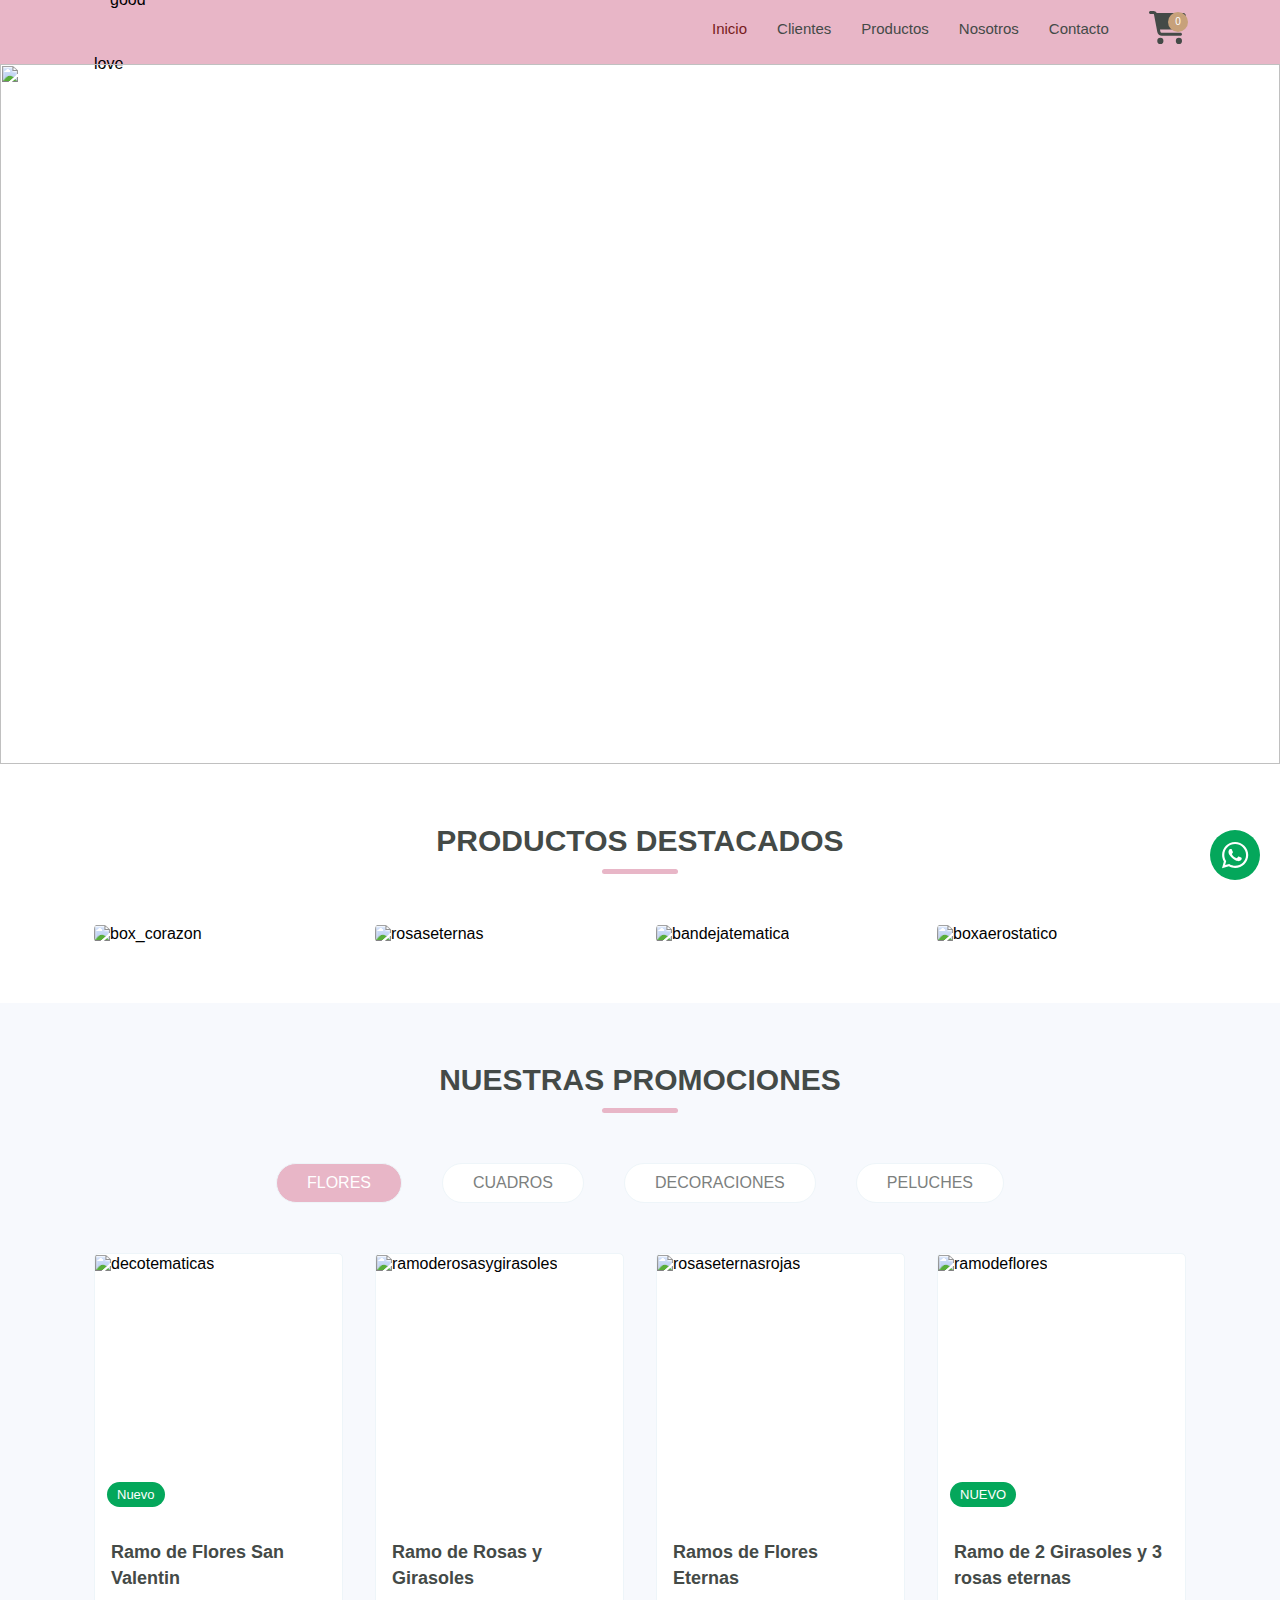
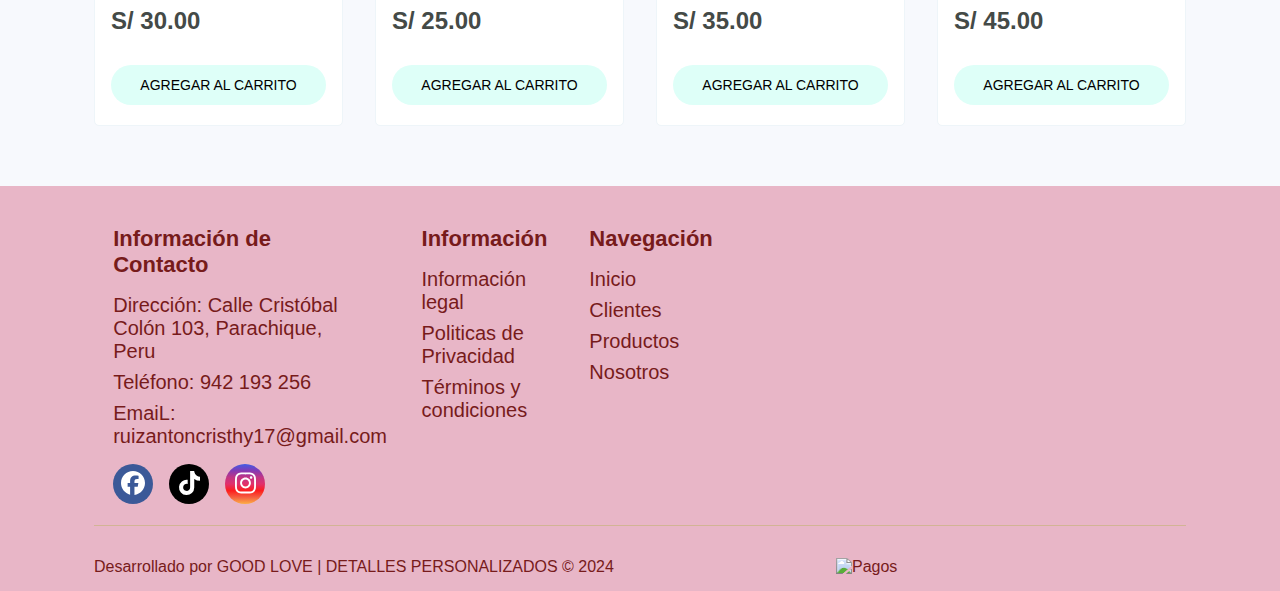
==== index.html @ d1ddd8c6 "Add files via upload" ====
<!DOCTYPE html>
<html lang="es">
    
<head>
    
    <!-- ICONO DE WEB-->
    <link rel="shortcut icon" href="img/icono.ico" />

    <meta charset="UTF-8">
    <meta name="viewport" content="width=device-width, initial-scale=1.0">
    <meta http-equiv="X-UA-Compatible" content="ie=edge">
    <title>GOOD LOVE</title>
    <!-- ICONS -->
    <link rel="stylesheet" href="css/all.css">
    <script src="js/all.js"></script>
    <!-- Mis Estilos -->
    <link rel="stylesheet" href="css/estilos.css">
</head>

<body>
    <header>
        <!--   HEADER MENU   -->
        <div class="header">
            <div class="contenedor">
                <div class="header-menu">
                    <div class="header-menu-logo">
                        <img src="img/LOGO2.png" alt="good love">
                    </div>
                    <nav class="nav-menu">
                        <!--   LISTA   -->
                        <ul>
                            <li><a href="" class="inactive">Inicio</a></li>
                            <li><a href="clientes.html">Clientes</a></li>
                            <li><a href="productos.html">Productos</a></li>
                            <li><a href="nosotros.html">Nosotros</a></li>
                            <li><a href="#contactos">Contacto</a></li>
                        </ul>
                        <!--   CARRITO DE COMPRAS   -->
                        <div class="div-icon-cart">
                            <a href="#">
                                <i class="fas fa-shopping-cart"></i></button>
                                <span>0</span>
                            </a>
                        </div>
                        <div class="icon-menu">
                            <button type="button"><i class="fas fa-bars"></i></button>
                        </div>
                    </nav>
                </div>
            </div>
        </div>

        <!-- HEADER MENU MOVIL -->
        <div class="header-menu-movil">
            <button class="cerrar-menu"><i class="fas fa-times"></i></button>
            <ul>
                <li><a href="" class="inactive">Inicio</a></li>
                <li><a href="clientes.html">Clientes</a></li>
                <li><a href="productos.html">Productos</a></li>
                <li><a href="nosotros.html">Nosotros</a></li>
                <li><a href="#contactos">Contacto</a></li>
            </ul>
        </div>

    </header>

        <!-- BANNER -->

            <div class="banner">
                <div class="img-banner">
                    <img src="img/fond.png" alt="">
                    <!--<div class="text-banner">
                        <div class="b-textos">
                            <div class="b-texto">
                                <h3>GOOD LOVE</h3>
                            </div>
                            <div class="visible">
                                <p>Regala felicidad,</p>
                                <ul>
                                    <li>regala</li>
                                    <li>good love</li>
                                </ul>
                            </div> -->
                        </div>
                    </div>
                </div>
            </div>
        
        
        <!-- CATEGORIA DESTACADOS -->
                
            <main>
                <div class="div-destacados">
                    <div class="contenedor">
                        <div class="div-titulo">
                            <h1>PRODUCTOS DESTACADOS</h1>
                        </div>
                        <div class="destacados">
                            <div class="destacado">
                                <img src="img/box_corazon.jpg" alt="box_corazon">
                                <div class="destacado-info">
                                    <h3>BOX CORAZÓN</h3>
                                </div>
                            </div>
                            <div class="destacado">
                                <img src="img/rosaseternas.jpg" alt="rosaseternas">
                                <div class="destacado-info">
                                    <h3>ROSAS ETERNAS</h3>
                                </div>
                            </div>
                            <div class="destacado">
                                <img src="img/bandejatematica.jpg" alt="bandejatematica">
                                <div class="destacado-info">
                                    <h3>BANDEJA TEMATICA</h3>
                                </div>
                            </div>
                            <div class="destacado">
                                <img src="img/boxaerostatico.jpg" alt="boxaerostatico">
                                <div class="destacado-info">
                                    <h3>BOX AEROSTATICO</h3>
                                </div>
                            </div>
                        </div>
                    </div>
                </div>
            </main>
        
        <!-- PROMOCIONES -->
        
            <main>
                <div class="div-productos-destacados bg-fondo">
                    <div class="contenedor">
                        <div class="div-titulo">
                            <h1>NUESTRAS PROMOCIONES</h1>
                        </div>

                    <!-- SECCIONES -->

                        <ul class="menu-secciones">
                            <li class="li-seccion">FLORES</li>
                            <li class="li-seccion">CUADROS</li>
                            <li class="li-seccion">DECORACIONES</li>
                            <li class="li-seccion">PELUCHES</li>
                        </ul>
                            
                    <!-- CONTENIDO SECCIONES -->
                    <!-- -->
                        <div class="div-seccion">
                            <div class="seccion-productos">
                                <div class="producto">
                                    <div class="producto-portada">
                                        <img src="img/ramoflores.jpg" alt="decotematicas">
                                        <span class="etiqueta etiqueta-nuevo">Nuevo</span>
                                    </div>
                                    <div class="producto-info">
                                        <h3>Ramo de Flores San Valentin</h3>
                                        <div class="precio">
                                            <span>S/ 30.00</span>
                                        </div>
                                        <a href="#" class="btn btn-primary mayuscula">agregar al carrito</a>
                                    </div>
                                </div>
        
                                <div class="producto">
                                    <div class="producto-portada">
                                        <img src="img/ramoderosasygirasoles.jpg" alt="ramoderosasygirasoles">
                                    </div>
                                    <div class="producto-info">
                                        <h3>Ramo de Rosas y Girasoles</h3>
                                        <div class="precio">
                                            <span>S/ 25.00</span>
                                        </div>
                                        <a href="#" class="btn btn-primary mayuscula">agregar al carrito</a>
                                    </div>
                                </div>
        
                                <div class="producto">
                                    <div class="producto-portada">
                                        <img src="img/rosaseternasrojas.jpg" alt="rosaseternasrojas">
                                    </div>
                                    <div class="producto-info">
                                        <h3>Ramos de Flores Eternas</h3>
                                        <div class="precio">
                                            <span>S/ 35.00</span>
                                        </div>
                                        <a href="#" class="btn btn-primary mayuscula">agregar al carrito</a>
                                    </div>
                                </div>
        
                                <div class="producto">
                                    <div class="producto-portada">
                                        <img src="img/ramodeflores.jpg" alt="ramodeflores">
                                        <span class="etiqueta etiqueta-nuevo">NUEVO</span>
                                    </div>
                                    <div class="producto-info">
                                        <h3>Ramo de 2 Girasoles y 3 rosas eternas</h3>
                                        <div class="precio">
                                            <span>S/ 45.00</span>
                                        </div>
                                        <a href="#" class="btn btn-primary mayuscula">agregar al carrito</a>
                                    </div>
                                </div>
                            </div>
                        </div>

                            <!-- -->

                        <div class="div-seccion">
                            <div class="seccion-productos">
                                <div class="producto">
                                    <div class="producto-portada">
                                        <img src="img/cuadroaniversario.jpg" alt="cuadroaniversario">
                                        <span class="etiqueta etiqueta-nuevo">Nuevo</span>
                                    </div>
                                    <div class="producto-info">
                                        <h3>Cuadro de Parejas Aniversario</h3>
                                        <div class="precio">
                                            <span>S/ 50.00</span>
                                        </div>
                                        <a href="#" class="btn btn-primary mayuscula">agregar al carrito</a>
                                    </div>
                                </div>
        
                                <div class="producto">
                                    <div class="producto-portada">
                                        <img src="img/cuadrocollage.jpg" alt="cuadrocollage">
                                    </div>
                                    <div class="producto-info">
                                        <h3>Cuadro de Fotos Collage</h3>
                                        <div class="precio">
                                            <span>S/ 40.00</span>
                                        </div>
                                        <a href="#" class="btn btn-primary mayuscula">agregar al carrito</a>
                                    </div>
                                </div>
        
                                <div class="producto">
                                    <div class="producto-portada">
                                        <img src="img/cuadrocumple.jpg" alt="cuadrocumple">
                                    </div>
                                    <div class="producto-info">
                                        <h3>Cuadro de recuerdo Cumpleaños</h3>
                                        <div class="precio">
                                            <span>S/ 35.00</span>
                                        </div>
                                        <a href="#" class="btn btn-primary mayuscula">agregar al carrito</a>
                                    </div>
                                </div>
        
                                <div class="producto">
                                    <div class="producto-portada">
                                        <img src="img/cuadropapa.jpg" alt="cuadropapa">
                                        <span class="etiqueta etiqueta-nuevo">NUEVO</span>
                                    </div>
                                    <div class="producto-info">
                                        <h3>Cuadro Día Del Padre</h3>
                                        <div class="precio">
                                            <span>S/ 35.00</span>
                                        </div>
                                        <a href="#" class="btn btn-primary mayuscula">agregar al carrito</a>
                                    </div>
                                </div>
                            </div>
                        </div>

                        <!-- -->
                            
                        <div class="div-seccion">
                            <div class="seccion-productos">
                                <div class="producto">
                                    <div class="producto-portada">
                                        <img src="img/decotematicapawpatrol.jpg" alt="decotematicapawpatrol">
                                        <span class="etiqueta etiqueta-nuevo">Nuevo</span>
                                    </div>
                                    <div class="producto-info">
                                        <h3>Cumpleaños con Paw Patrol</h3>
                                        <div class="precio">
                                            <span>S/ 120.00</span>
                                        </div>
                                        <a href="#" class="btn btn-primary mayuscula">agregar al carrito</a>
                                    </div>
                                </div>
        
                                <div class="producto">
                                    <div class="producto-portada">
                                        <img src="img/decotematicas.jpg" alt="decotematicas">
                                    </div>
                                    <div class="producto-info">
                                        <h3>Cumpleaños con Sportin Cristal</h3>
                                        <div class="precio">
                                            <span>S/ 200.00</span>
                                        </div>
                                        <a href="#" class="btn btn-primary mayuscula">agregar al carrito</a>
                                    </div>
                                </div>
        
                                <div class="producto">
                                    <div class="producto-portada">
                                        <img src="img/decotematicabautizo.jpg" alt="decotematicabautizo">
                                    </div>
                                    <div class="producto-info">
                                        <h3>Bautizo</h3>
                                        <div class="precio">
                                            <span>S/ 250.00</span>
                                        </div>
                                        <a href="#" class="btn btn-primary mayuscula">agregar al carrito</a>
                                    </div>
                                </div>
        
                                <div class="producto">
                                    <div class="producto-portada">
                                        <img src="img/decotematicasgogan.jpg" alt="decotematicasgogan">
                                    </div>
                                    <div class="producto-info">
                                        <h3>Cumpleaños con Gogan</h3>
                                        <div class="precio">
                                            <span>S/ 190.00</span>
                                        </div>
                                        <a href="#" class="btn btn-primary mayuscula">agregar al carrito</a>
                                    </div>
                                </div>
                            </div>
                        </div>

                        <!-- -->
                            
                        <div class="div-seccion">
                            <div class="seccion-productos">
                                <div class="producto">
                                    <div class="producto-portada">
                                        <img src="img/bandejatema.jpg" alt="bandejatema">
                                        <span class="etiqueta etiqueta-oferta">Oferta</span>
                                    </div>
                                    <div class="producto-info">
                                        <h3>Bandeja Cumpleaños</h3>
                                        <div class="precio">
                                            <span>S/ 50.00</span>
                                            <span class="descuento">S/ 60.00</span>
                                        </div>
                                        <a href="#" class="btn btn-primary mayuscula">agregar al carrito</a>
                                    </div>
                                </div>
        
                                <div class="producto">
                                    <div class="producto-portada">
                                        <img src="img/bandejatemalau.jpg" alt="bandejatemalau">
                                        <span class="etiqueta etiqueta-oferta">Oferta</span>
                                    </div>
                                    <div class="producto-info">
                                        <h3>Bandeja de tu Equipo Favorito</h3>
                                        <div class="precio">
                                            <span>S/ 40.00</span>
                                            <span class="descuento">S/ 55.00</span>
                                        </div>
                                        <a href="#" class="btn btn-primary mayuscula">agregar al carrito</a>
                                    </div>
                                </div>
        
                                <div class="producto">
                                    <div class="producto-portada">
                                        <img src="img/bandejatemastitch.jpg" alt="bandejatemastitch">
                                        <span class="etiqueta etiqueta-oferta">Oferta</span>
                                    </div>
                                    <div class="producto-info">
                                        <h3>Bandeja de dibujo Personalizada</h3>
                                        <div class="precio">
                                            <span>S/ 65.00</span>
                                            <span class="descuento">S/ 80.00</span>
                                        </div>
                                        <a href="#" class="btn btn-primary mayuscula">agregar al carrito</a>
                                    </div>
                                </div>
        
                                <div class="producto">
                                    <div class="producto-portada">
                                        <img src="img/bandejatemadiadelamadre.jpg" alt="bandejatemadiadelamadre">
                                        <span class="etiqueta etiqueta-oferta">Oferta</span>
                                    </div>
                                    <div class="producto-info">
                                        <h3>Bandeja día de la Madre</h3>
                                        <div class="precio">
                                            <span>S/ 80.00</span>
                                            <span class="descuento">S/ 90.00</span>
                                        </div>
                                        <a href="#" class="btn btn-primary mayuscula">agregar al carrito</a>
                                    </div>
                                </div>
                            </div>
                        </div>

                    </div>
                </div>
                    
            </main>

    <footer>
        <div  class="footer">
            <div class="contenedor contenedor-footer" id="contactos">
                <div class="menu-footer">
                    <div class="contactos">
                        <p class="titulo-footer">Información de Contacto</p>
                        <ul>
                            <li>
                                <a href="https://maps.app.goo.gl/sPCwX3QhQ8MZ8Q1F8" target="_blank" class="linkss">Dirección: Calle Cristóbal Colón 103, Parachique, Peru</a>
                            </li>
                            <li><a href="tel:+51942193256" target="_blank" class="linkss">Teléfono: 942 193 256</a></li>
                            <li><a href="mailto:ruizantoncristhy17@gmail.com" target="_blank" class="linkss">EmaiL: ruizantoncristhy17@gmail.com</a></li>
                        </ul>
                        <div class="iconos-redes">
                            <span class="facebook">
                                <a href="https://www.facebook.com/Detallesgoodlove" target="_blank" class="redesbo"> <i class="fa-brands fa-facebook"></i> </a>
                            </span>
                            <span class="tiktok">
                                <a href="https://www.tiktok.com/@goodlove.detalles?is_from_webapp=1&sender_device=pc" target="_blank" class="redesbo"> <i class="fab fa-tiktok"></i> </a>
                            </span>
                            <span class="instagram">
                                <a href="https://www.instagram.com/goodlove.detalles?utm_source=ig_web_button_share_sheet&igsh=ZDNlZDc0MzIxNw==" target="_blank" class="redesbo"> <i class="fa-brands fa-instagram"></i> </a>
                            </span>
                        </div>
                    </div>
    
                    <div class="informacion">
                        <p class="titulo-footer">Información</p>
                        <ul>
                            <li><a href="">Información legal</a></li>
                            <li><a href="">Politicas de Privacidad</a></li>
                            <li><a href="">Términos y condiciones</a></li>
                        </ul>
                    </div>
    
                    <div class="cuenta">
                        <p class="titulo-footer">Navegación</p>
    
                        <ul>
                            <li><a href="index.html">Inicio</a></li>
                            <li><a href="clientes.html">Clientes</a></li>
                            <li><a href="productos.html">Productos</a></li>
                            <li><a href="nosotros.html">Nosotros</a></li>
                        </ul>
                    </div>
                    <div class="mapa">
                        <iframe src="https://www.google.com/maps/embed?pb=!1m18!1m12!1m3!1d992.4125386699396!2d-80.86276703045102!3d-5.763381699638694!2m3!1f0!2f0!3f0!3m2!1i1024!2i768!4f13.1!3m3!1m2!1s0x90497de2db563417%3A0x5fd5b9d0ac31277e!2sPi%C3%B1ateria%20y%20detalles%20personalizados%3A%20Good%20Love!5e0!3m2!1ses-419!2spe!4v1721353790488!5m2!1ses-419!2spe" width="400" height="300" style="border:0;" allowfullscreen="" loading="lazy" referrerpolicy="no-referrer-when-downgrade"></iframe>
                    </div>
                </div>
    
                <div class="copyright">
                    <p>
                        Desarrollado por GOOD LOVE | DETALLES PERSONALIZADOS &copy; 2024
                    </p>
                    <img src="img/pagos.png" alt="Pagos">
                </div>
            </div>
        </div>
    </footer>
    <a href="https://wa.me/51942193256" target="blank" class="whatsapp"> <i class="fa-brands fa-whatsapp"></i></a>
    
    <!-- Mi Script -->
    <script src="js/app.js"></script>
</body>

</html>
---- css/estilos.css ----
:root{
    --color-principal: #defff8;
    --color-primary-hover:#74e0c7;
    --color-marco: #b67423;
    --color-verde:#04A75B;
    --color-negro: #444A47;
    --color-fondo: #F7F9FD;
    --color-footer: #151515;
    --primary-color: #c7a17a;
	--background-color: #f9f5f0;

    /* Colores de la pagina */
    --color-uno:#e8b6c7;
    --color-dos:#defff8;
}

*,::after, ::before{ /* Pseudo-elementos (despues - antes) */
    box-sizing: border-box;
}

*{
    padding: 0px;
    margin: 0;
}

/* ESTILOS: Ajustar Etiquetas */
body {
    font-family: 'Poppins', sans-serif;
    min-height: 100%;
}
a {
    text-decoration: none;
}
ul, ol {
    list-style: none;
}

img {
    width: 100%;
    height: 100%;
    object-fit: cover;
    vertical-align: middle;
    border-style: none;
}

/* ESTILOS: Clases Reutilizables Generales */
.contenedorPrincipal{
    position: relative;
}
.contenedorPrincipal{
    min-height: 100%;
}
.bg-fondo{
    background: var(--color-fondo);
}
.mayuscula{
    text-transform: uppercase !important;
}
.header .icon-menu{
    display: none;
}
.borde{
    border: 1px solid red;
}
.contenedor{
    width: 1122px;
    padding: 0 15px;
    margin: 0 auto;
}
.row{
    display: flex;
    flex-wrap: wrap;
    margin-left: 0px;
    margin-right: 0px;
}
[class*='col-']{
    padding-left: 15px;
    padding-right: 15px;
    box-sizing: border-box;
}
.col-1{ flex: 0 0 8.3333%; max-width: 8.3333%;}
.col-2{ flex: 0 0 16.6667%; max-width: 16.6667%;}
.col-3{ flex: 0 0 25%; max-width: 25;}
.col-4{ flex: 0 0 33.3333%; max-width: 33.3333%;}
.col-5{ flex: 0 0 41.6667%; max-width: 41.6667%;}
.col-6{ flex: 0 0 50%; max-width: 50%;}
.col-7{ flex: 0 0 58.3333%; max-width: 58.3333%;}
.col-8{ flex: 0 0 66.6667%; max-width: 66.6667%;}
.col-9{ flex: 0 0 75%; max-width: 75%;}
.col-10{ flex: 0 0 83.3333%; max-width: 83.3333%;}
.col-11{ flex: 0 0 91.6667%; max-width: 91.6667%;}
.col-12{ flex: 0 0 100%; max-width: 100%;}

.jc-s{justify-content: flex-start;}
.jc-c{justify-content: center;}
.jc-e{justify-content: end;}
.jc-a{justify-content: space-around;}
.jc-b{justify-content: space-between;}
.jc-ev{justify-content: space-evenly}

.ai-s{align-items: start;}
.ai-c{align-items: center;}
.ai-e{align-items: end;}
.ai-b{align-items: baseline;}
.ai-st{align-items: stretch;}
.inactive{
    pointer-events: none;
    cursor: default;
    color: #771b1b !important;
}
/* ESTILOS: Clases Reutilizables Botones */
.btn{
    display: inline-block;
    position: relative;
    padding: 12px 25px;
    background: transparent;
    border: none;
    cursor: pointer;
    font-size: 14px;
    outline: 0;

}
.btn-primary{
    background: var(--color-principal);
    color: #000;
    border-radius: 25px;
    text-align: center;
}
.btn-primary:hover{
    background: var(--color-primary-hover);
}
/* ESTILOS: Header*/
.header-menu-movil{
    display: none;
}
.header{
    position: relative;
    height: 64px;
    background: var(--color-uno);
    line-height: 64px;
    box-sizing: border-box;
}
.header .contenedor{
    height: 100%;
}
.header.header-fixed{
    position: fixed;
    width: 100%;
    top: 0;
    left: 0;
    box-shadow: 0px 3px 6px rgba(0, 0, 0, 8%);
    z-index: 99;
    margin-top: 0px;
    margin-bottom: 0px;
}
.header-menu{
    display: flex;
    height: 100%;
    justify-content: space-between;
    align-items: center;
}
.header-menu .header-menu-logo{
    width: 60px;
}
.nav-menu{
    display: flex;
    position: relative;
}
.nav-menu ul{
    display: flex;
}
.nav-menu ul li a{
    color: var(--color-negro);
    font-size: 15px;
    margin-right: 30px;
    display: inline-block;
    font-weight: 400;
}
.nav-menu ul li a:hover{
    color: var(--color-primary-hover);
}
.nav-menu .div-icon-cart{
    margin-left: 10px;
}
.nav-menu .div-icon-cart a{
    font-size: 33px;
    color: var(--color-negro);
    position: relative;
}
.nav-menu .div-icon-cart a span{
    position: absolute;
    width: 20px;
    height: 20px;
    line-height: 20px;
    text-align: center;
    top: 2px;
    right: -2px;
    font-size: 10px;
    border-radius: 50%;
    background: var(--primary-color);
    color: #ffffff;
    
}
/* ESTILOS: Banner */
.banner{
    position: relative;
    width: 100%;
    height: 700px;
    min-height: 500px;
    overflow: hidden;
}
.banner a{
    position: absolute;
    width: 100%;
    height: 100%;
    top: 0;
    left: 0;
    bottom: 0;
    right: 0;
    z-index: 20;
}
.banner .img-banner{
    height: 100%;
}
.text-banner {
    width: 440px;
    height: 210px;
    font-size: 30px;
    color: var(--color-uno);
    height: 40px;
    position: absolute;
    top: 50%;
    left: 50%;
    margin-top: -15px;
    margin-left: -210px; /*Depende del height*/ 
}
.b-textos{
    background-color: var(--color-negro);
    height: 100px;
    padding: 10px;
}
.b-texto h3{
    text-align: center;
}
.visible {
    float: left;
    font-weight: 600;
    overflow: hidden;
    height: 40px;
}
.visible ul {
    margin-top: 0;
    padding-left: 260px;
    text-align: left;
    list-style: none;
    animation: 6s linear 0s normal none infinite change;
    -webkit-animation: 6s linear 0s normal none infinite change;
    -moz-animation: 6s linear 0s normal none infinite change;
    -o-animation: 6s linear 0s normal none infinite change;
}
.visible ul li {
    line-height: 35px;
    margin: 0;
}
 
  @keyframes change {
    0% {margin-top: 0;}
    15% {margin-top: 0;}
    25% {margin-top: -30px;}
    40% {margin-top: -40px;}
    50% {margin-top: -70px;}
    65% {margin-top: -70px;}
    75% {margin-top: -40px;}
    85% {margin-top: -30px;}
    100% {margin-top: 0;}
  }
/* ESTILOS: destacados en el Index */
.div-destacados{
    position: relative;
    padding: 60px 0px;
}
.div-titulo{
    margin-bottom: 50px;
}
.div-titulo h1{
    color: var(--color-negro);
    position: relative;
    text-align: center;
    font-size: 30px;
    font-weight: 600;
    padding-bottom: 16px;
}
.div-titulo h1::after{
    content: '';
    width: 76px;
    height: 5px;
    background: var(--color-uno);
    bottom: 0;
    left: 50%;
    transform: translateX(-50%);
    position: absolute;
    border-radius: 3px;

}
.destacados{
    display: grid;
    grid-template-columns: repeat(4,calc(25% - 2rem*3/4));
    row-gap: 2rem;
    column-gap: 2rem;
    max-width: 1122px;
}
.destacados .destacado{
    position: relative;
    border-radius: 5px;
    overflow: hidden;
    max-height: 460px;
    
}
.destacados .destacado img{
    transition: all .3s ease-in;
}
.destacados .destacado img:hover{
    transform: scale(1.07);
}
.destacados .destacado:hover .destacado-info{
    transform: translateY(0%);
}
.destacados .destacado .destacado-info{
    position: absolute;
    width: 100%;
    bottom: 0;
    left: 0;
    color: var(--color-footer);
    padding: 20px;
    background: var(--color-uno);
    transform: translateY(100%);
    transition: all .3s ease-in;
}
.destacados .destacado .destacado-info h3{
    font-size: 16px;
    font-weight: 400;
    text-align: center;
}
/* ESTILOS: Productos destacados */

.div-productos-destacados{
    position: relative;
    padding: 60px 0px;
}
    /* menu-secciones */
.menu-secciones{
    display: flex;
    justify-content: center;
    align-content: center;
    flex-wrap: wrap;
    flex-direction: row;
}
.menu-secciones .li-seccion{
    margin: 0px 20px;
    background: #fff;
    border:1px solid #EEF5F9;
    padding: 10px 30px;
    border-radius: 22px;
    color: #7C807E;
    cursor: pointer;
    transition: all .3s;
}
.menu-secciones .li-seccion.active,
.menu-secciones .li-seccion:hover{
    background: var(--color-principal);
    color: #000000;
}
.menu-secciones .li-seccion.active{
    background: var(--color-uno);
    color: #fff;
}
/* CONTENIDO menu-secciones */
.seccion-productos{
    display: grid;
    grid-template-columns: repeat(4,calc(25% - 2rem*3/4));
    row-gap: 2rem;
    column-gap: 2rem;
    max-width: 1122px;
}
.seccion-productos .producto .producto-portada img{
    transition: all .3s ease-in;
}
.seccion-productos .producto .producto-portada img:hover{
    transform: scale(1.07);
}
.div-seccion{
    display: none;
    padding-top: 50px;
}
.div-seccion.seccion-activa{
    display: block;
}
.seccion-productos .producto{
    overflow: hidden;
    background: #fff;
    border:1px solid #EEF5F9;
    border-radius: 5px; 
}
.seccion-productos .producto:hover{
    box-shadow: 0px 8px 24px rgba(220,229,245,63%);
}
.seccion-productos .producto .producto-portada{
    width: 100%;
    height: 265px;
    position: relative;
    overflow: hidden;
}
.seccion-productos .producto .producto-portada .etiqueta{
    position: absolute;
    left: 12px;
    bottom: 12px;
    background: var(--color-fondo);
    font-size: 13px;
    padding: 5px 10px;
    border-radius: 16px;
}
.seccion-productos .producto .producto-portada .etiqueta.etiqueta-nuevo{
    background: var(--color-verde);
    color: #fff;
}
.seccion-productos .producto .producto-portada .etiqueta.etiqueta-oferta{
    background: var(--color-verde);
    color: #fff;
}
.seccion-productos .producto .producto-info{
    padding: 20px 16px;
    display: flex;
    flex-direction: column;
    justify-content: space-between;
    height: calc(100% - 265px);
}
.seccion-productos .producto .producto-info h3{
    font-size: 18px;
    font-weight: 600;
    color: var(--color-negro);
    line-height: 26px;
    margin-bottom: 16px;
}
.seccion-productos .producto .producto-info .precio{
    margin-bottom: 30px;
    display: flex;
    align-items: center;
}
.seccion-productos .producto .producto-info .precio span{
    font-size: 24px;
    font-weight: 700;
    color: var(--color-negro);

}
.seccion-productos .producto .producto-info .precio span.descuento{
    font-size: 16px;
    font-weight: 400;
    margin-left: 10px;
    color: #A7A7A7;
    text-decoration: line-through;
}
.seccion-productos .producto .producto-info .btn{
    width: 100%;
}
/* ESTILOS: Footer */
.footer {
	background-color: var(--color-uno);
    padding-top: 20px;
}
.contenedor-footer {
	display: flex;
	flex-direction: column;
	padding: 15px;
    color: #771b1b;
}
.menu-footer {
	display: grid;
	grid-template-columns: repeat(4, 1fr) 5rem;
	gap: 2rem;
	justify-items: center;
}
.titulo-footer {
	font-weight: 600;
	font-size: 22px;
}
.encuentranos-texto{
    text-align: justify;
}
.contactos,
.informacion,
.cuenta,
.encuentranos {
	display: flex;
	flex-direction: column;
	row-gap: 1rem;
    padding: 5px;
    width: 90%;
}
.contactos ul,
.informacion ul,
.cuenta ul {
	display: flex;
	flex-direction: column;
	row-gap: 0.5rem;
}
.contactos ul li,
.informacion ul li,
.cuenta ul li {
	list-style: none;
	font-size: 20px;
}
.linkss{
    color: #771b1b;
}
.informacion ul li a,
.cuenta ul li a {
	text-decoration: none;
    color: #771b1b;
}
.informacion ul li a:hover,
.cuenta ul li a:hover {
	color: var(--color-footer);
}

.iconos-redes {
	display: flex;
	column-gap: 1rem;
	color: #fff;
    padding-bottom: 5px;
}
.iconos-redes span {
	border-radius: 50%;
	width: 2.5rem;
	height: 2.5rem;
	display: flex;
	align-items: center;
	justify-content: center;
    font-size: 24px;
}
.redesbo{
    color: #fff;
}
.facebook {
	background-color: #3b5998;
}

.tiktok {
	background-color: #000;
}
.instagram {
	background: linear-gradient(
		#405de6,
		#833ab4,
		#c13584,
		#e1306c,
		#fd1d1d,
		#f56040,
		#fcaf45
	);
}
.whatsapp{
    position: fixed;
    visibility: visible;
    right: 20px;
    bottom: 20px;
    z-index: 996;
    background: var(--color-verde);
    width: 50px;
    height: 50px;
    border-radius: 50px;
    transition: all 0.4s;
    display: flex;
    justify-content: center;
    align-items: center;
    color: #fff;
    font-size: 30px;
}
.copyright {
	display: flex;
	justify-content: space-between;
	padding-top: 2rem;
	border-top: 1px solid #d2b495;
    align-items: center;
}
.copyright p {
	font-weight: 400;
	font-size: 16px;
}
.copyright img{
    width: 350px!important;
}
/* ====== NOSOTROS.HTML ====== */
#nosotros{
    margin-top: 70px;
}
.nosotros{
    column-gap: 2rem;
    row-gap: 2rem;
    margin-bottom: 2rem;
}
.nosotos-titulo{
    font-size: 25px;
    color: var(--color-negro);
}
.nosotros-img img{
    width: 250px;
    height: 250px;
    border-radius: 1rem;
}
.nosotros-texto{
    text-align: justify;
    margin: 10px;
    flex: 0 0 33.3333%; max-width: 33.3333%;
    padding: 20px;
}
.mision{
    background-color: var(--color-dos);
    padding: 20px;
}
.bg-nosotros{
    /*background-color: #f7cea8;*/
    border-radius: 1.5rem;
}
/*.br-nosotros{
    /*border: 1px solid #fff;
    border-radius: 50px;
}*/
/* ====== PRODUCTOS.HTML ===== */
.main-productos {
    width: 1122px;
    padding: 0 15px;
    margin: 20px auto;
    
}
.main-productos h1{
    margin: 5px auto;
    color: var(--color-negro);
}
.filtros {
    text-align: center;
    margin-bottom: 20px;
    padding: 10px;
}

.filtro {
    margin: 0 10px;
    padding: 10px 20px;
    background-color: var(--color-principal);
    border: none;
    cursor: pointer;
    border-radius: 10px;
    font-weight: 600;
    transition: all .3s;
    color: var(--color-negro);
}
.filtro:hover{
    background: var(--color-primary-hover);
    color: var(--color-fondo);
}

.productos-productos {
    display: flex;
    flex-wrap: wrap;
    gap: 20px;
    justify-content: center;
    margin-bottom: 20px;
    padding: 20px 0px;
}

.productos-producto {
    border: 1px solid #ccc;
    padding: 10px;
    width: 220px;
    height: 350px;
    text-align: center;
}

.productos-producto img {
    max-width: 100%;
    max-height: 70%;
}

.productos-producto p{
    margin: 10px 0px;
    font-weight: 600;
}
.productos-producto button{
    border-radius: 15px;
    padding: 15px;
    background-color: var(--primary-color);
    border: rgb(197, 159, 109) 1px solid;
    font-weight: 600;
    cursor: pointer;
    color: #fff;
}
.productos-producto button:hover{
    background: var(--color-marco)
}
.modal {
    display: none;
    position: fixed;
    z-index: 1000;
    left: 0;
    top: 0;
    width: 100%;
    height: 100%;
    overflow: auto;
    background-color: rgba(0, 0, 0, 0.5);
}

.modal-contenido {
    background-color: #fff;
    margin: 5% auto;
    padding: 20px;
    border: 8px solid var(--color-uno);
    width: 80%;
    max-width: 500px;
    position: relative;
    border-radius: 20px;
}

.modal-img{
    max-width: 60%;
    border: 5px solid var(--color-marco);
    border-radius: 10px;
}
.modal-textos{
    margin-top: 10px;
}
.precio-mt{
    font-weight: 600;
    font-size: 28px;
    color: var(--color-verde);
}
.cerrar {
    color: #aaa;
    float: right;
    font-size: 28px;
    font-weight: bold;
    cursor: pointer;
}

.cerrar:hover,
.cerrar:focus {
    color: black;
    text-decoration: none;
    cursor: pointer;
}
/* ESTILOS: RESPOSIVE */
@media screen and (max-width: 1024px){
    .seccion-productos{
        grid-template-columns: repeat(3,calc(33.33% - 2rem*2/3));
        column-gap: 2rem;
        row-gap: 2rem;
    }
}
@media screen and (max-width: 800px){
    .banner{
        height: 400px;
        min-height: 400px;
    }
    .destacados,
    .seccion-productos{
        grid-template-columns: repeat(2,calc(50% - 2rem*1/2));
        column-gap: 2rem;
        row-gap: 2rem;
    }
    .header .nav-menu ul{
        display: none;
    }
    .header .icon-menu{
        display: block;
        margin-left: 20px;

    }
    .header .icon-menu button{
        background: transparent;
        border: none;
        font-size: 22px;
        color: var(--color-negro);
    }
    .menu-secciones .li-seccion{
        margin: 0px 10px;
        margin-bottom: 10px;
    }
    /* menu */
    .header-menu-movil{
        background: var(--color-uno);
        position: fixed;
        display: block;
        padding: 40px;
        top: 0;
        right: 0;
        width: 100%;
        height: 100vh;
        z-index: 1000;
        transition: all .3s ease;
        transform: translate(-100%);
    }
    .header-menu-movil.active{
        transform: translate(0%);
    }
    .header-menu-movil .cerrar-menu{
        position: absolute;
        top: 15px;
        right: 15px;
        width: 45px;
        height: 45px;
        line-height: 45px;
        border-radius: 50%;
        border: none;
        background: #fff;
        font-size: 18px;
        color: var(--color-negro);
    }
    .header-menu-movil ul li{
        position: relative;
        margin: 10px 0px;
    }
    .header-menu-movil ul li a{
        display: inline-block;
        color: #fff;
    }
    .menu-footer {
		grid-template-columns: repeat(2, 1fr);
	}
	.copyright {
		flex-direction: column;
		justify-content: center;
		align-items: center;
		gap: 1.5rem;
	}
    .copyright p {
		text-align: center;
	}
    /* ====== NOSOTROS.HTML ====== */
    .nosotros-img img{
        width: 150px;
        border-radius: 1rem;
    }
    .nosotros-texto{
        text-align: justify;
        margin: 10px;
        flex: 0 0 83.3333%; max-width: 83.3333%;
    }
    /* ====== PRODUCTOS.HTML ====== */
    .main-productos{
        width: auto;
    }
    .filtro {
        margin: 0px 10px 10px 0px;
    }
    .productos-producto {  
        width: 80%;
        height: 400px;
    }
    
    .productos-producto img {
        max-width: 50%;
        max-height: 75%;
    }
}
@media screen and (max-width: 650px){
    .nosotros-img img{
        width: 250px;
        border-radius: 1rem;
    }
    /* ====== PRODUCTOS.HTML ====== */
    .main-productos{
        width: auto;
    }
    .filtro {
        margin: 0px 10px 10px 0px;
    }
    .productos-producto {
        width: 80%;
        height: 400px;
    }
    
    .productos-producto img {
        max-width: 80%;
        max-height: 75%;
    }
}
@media screen and (max-width: 450px){
    .banner{
        height: 320px;
        min-height: 320px;
    }
    .destacados{
        grid-template-columns: repeat(2,calc(50% - 1rem*1/2));
        column-gap: 1rem;
        row-gap: 1rem;
    }
    .seccion-productos {
        grid-template-columns: repeat(1,100%);
        column-gap: 1rem;
    }
    .menu-secciones .li-seccion{
        margin: 0px 10px;
        margin-bottom: 10px;
    }
    .contactos {
		align-items: center;
	}
	.menu-footer{
		grid-template-columns: 1fr;
	}
    /* ====== NOSOTROS.HTML ====== */
    .nosotros-img img{
        width: 200px;
        border-radius: 1rem;
    }
    /* ====== PRODUCTOS.HTML ====== */
    .main-productos{
        width: auto;
    }
    .filtro {
        margin: 0px 10px 10px 0px;
    }
    .productos-producto {
        width: 90%;
    }
    
    .productos-producto img {
        max-width: 100%;
        max-height: 78%;
    }
}
@media screen and (min-width: 1px){
    .contenedor{
        width: auto;
        max-width: 1122px !important;
    }
}
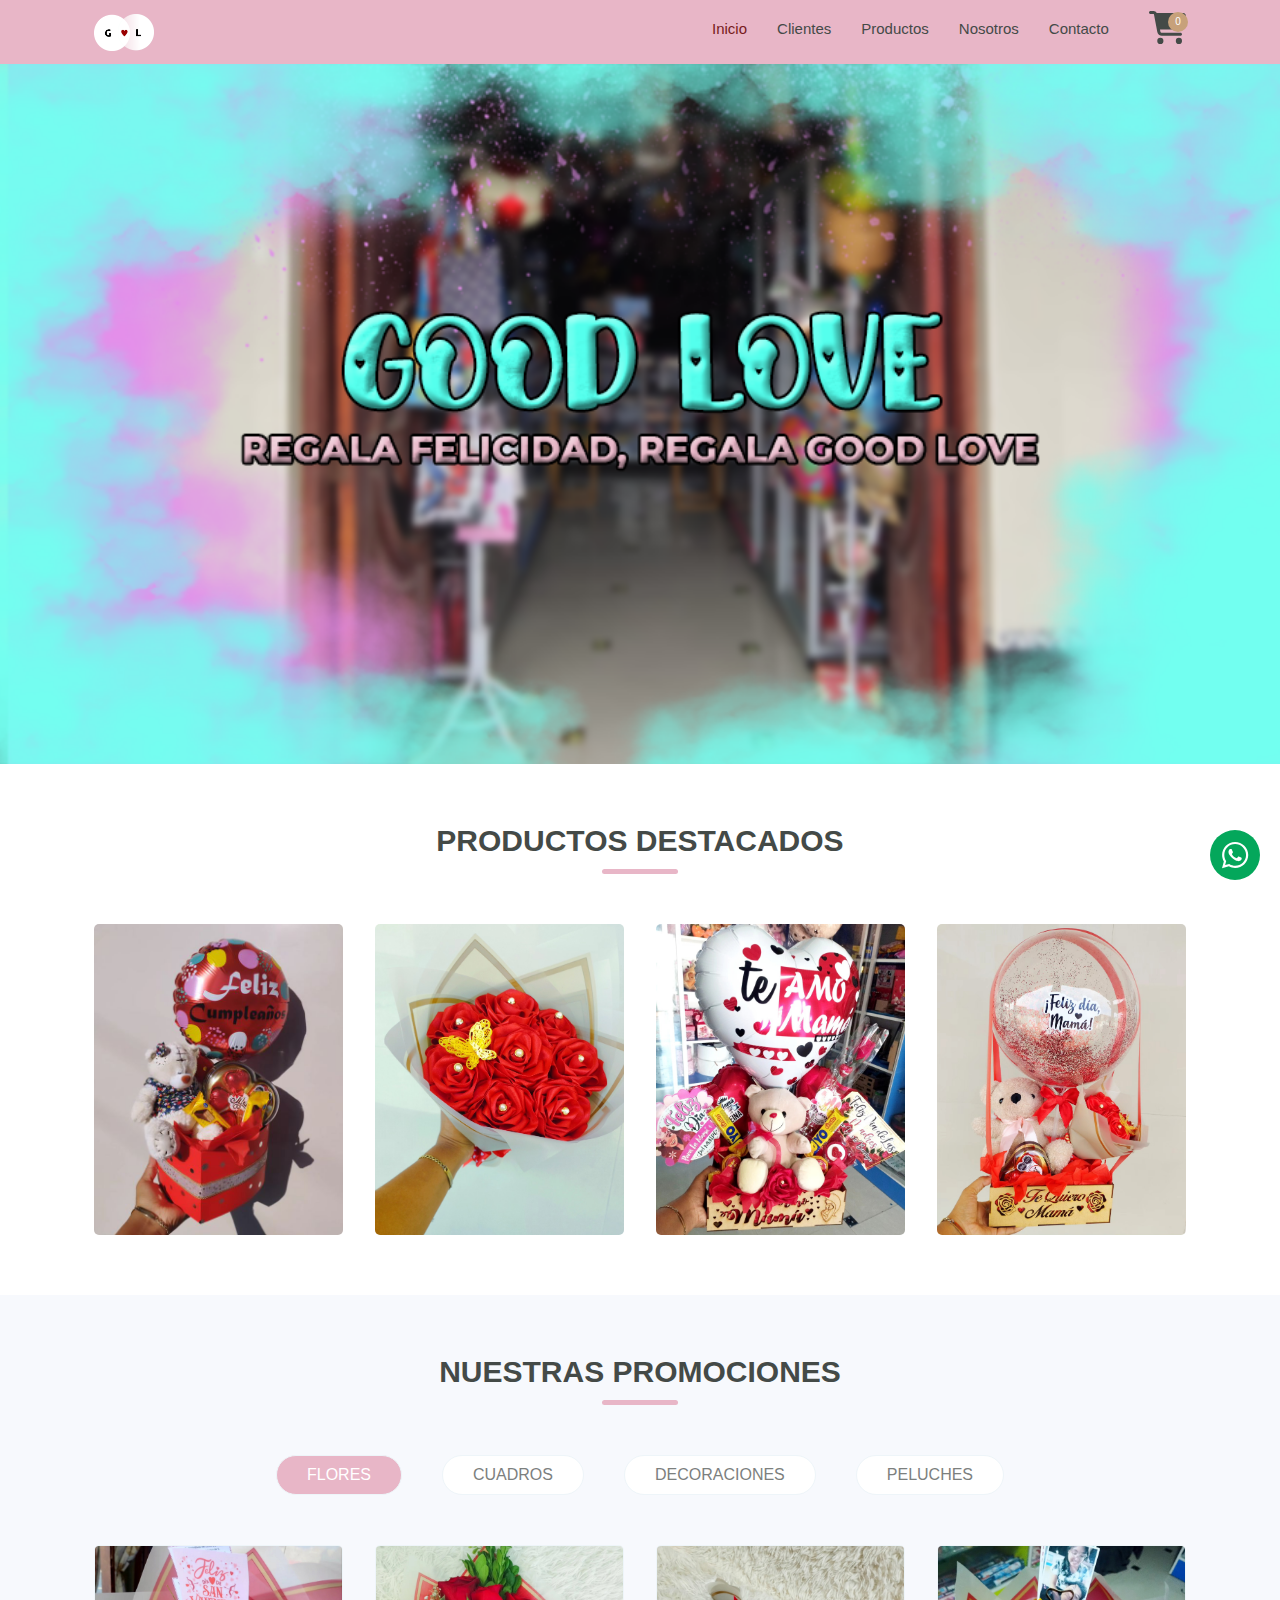
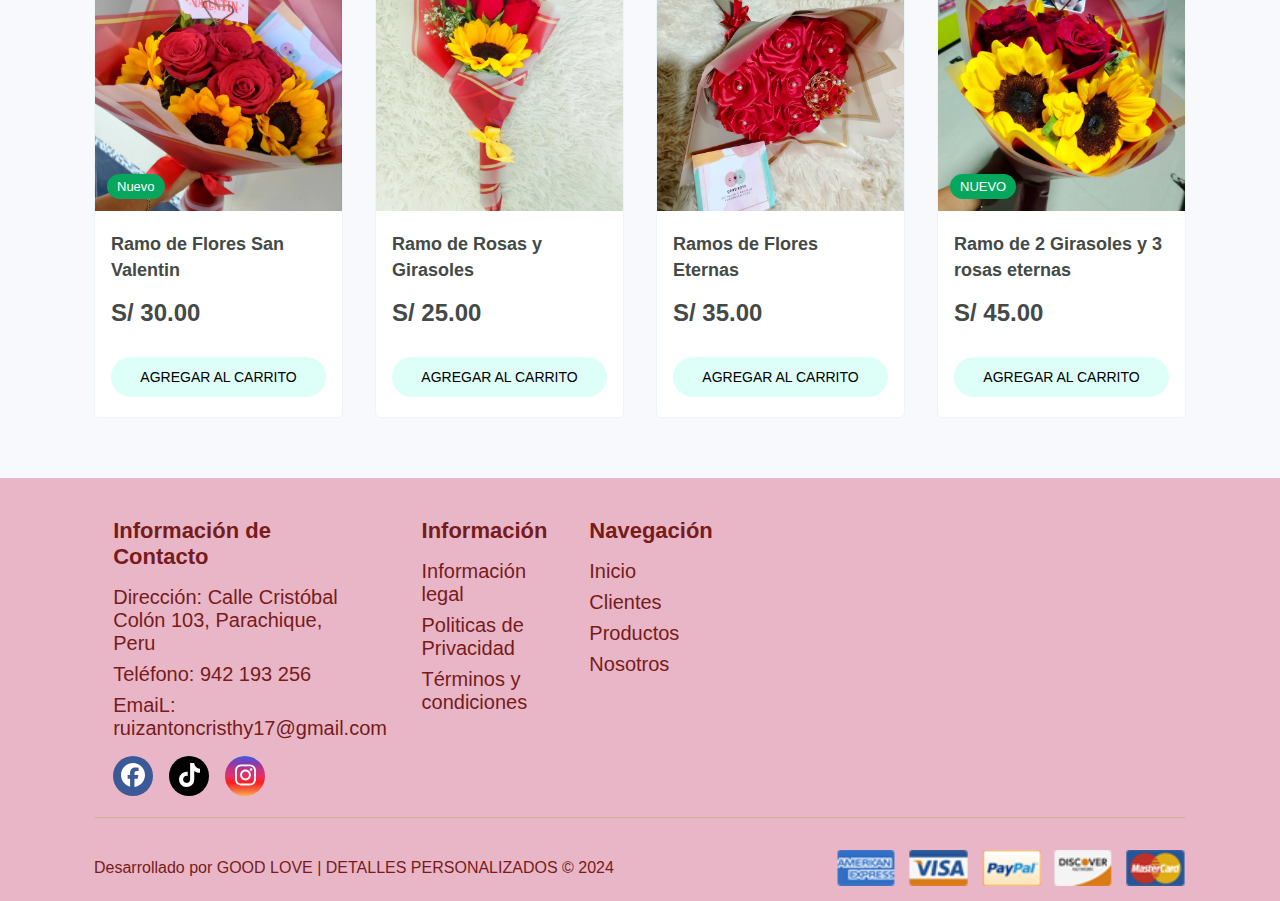
==== commit 44b780c8: "Add files via upload" ====
--- a/index.html
+++ b/index.html
@@ -7,7 +7,7 @@
     <link rel="shortcut icon" href="img/icono.ico" />
 
     <meta charset="UTF-8">
-    <meta name="viewport" content="width=device-width, initial-scale=1.0">
+    <meta name="viewport" content="width=device-width, user-scalable=no">
     <meta http-equiv="X-UA-Compatible" content="ie=edge">
     <title>GOOD LOVE</title>
     <!-- ICONS -->
@@ -223,7 +223,7 @@
         
                                 <div class="producto">
                                     <div class="producto-portada">
-                                        <img src="img/cuadrocollage.jpg" alt="cuadrocollage">
+                                        <img src="img/cuadros/2.jpg" alt="cuadrocollage">
                                     </div>
                                     <div class="producto-info">
                                         <h3>Cuadro de Fotos Collage</h3>
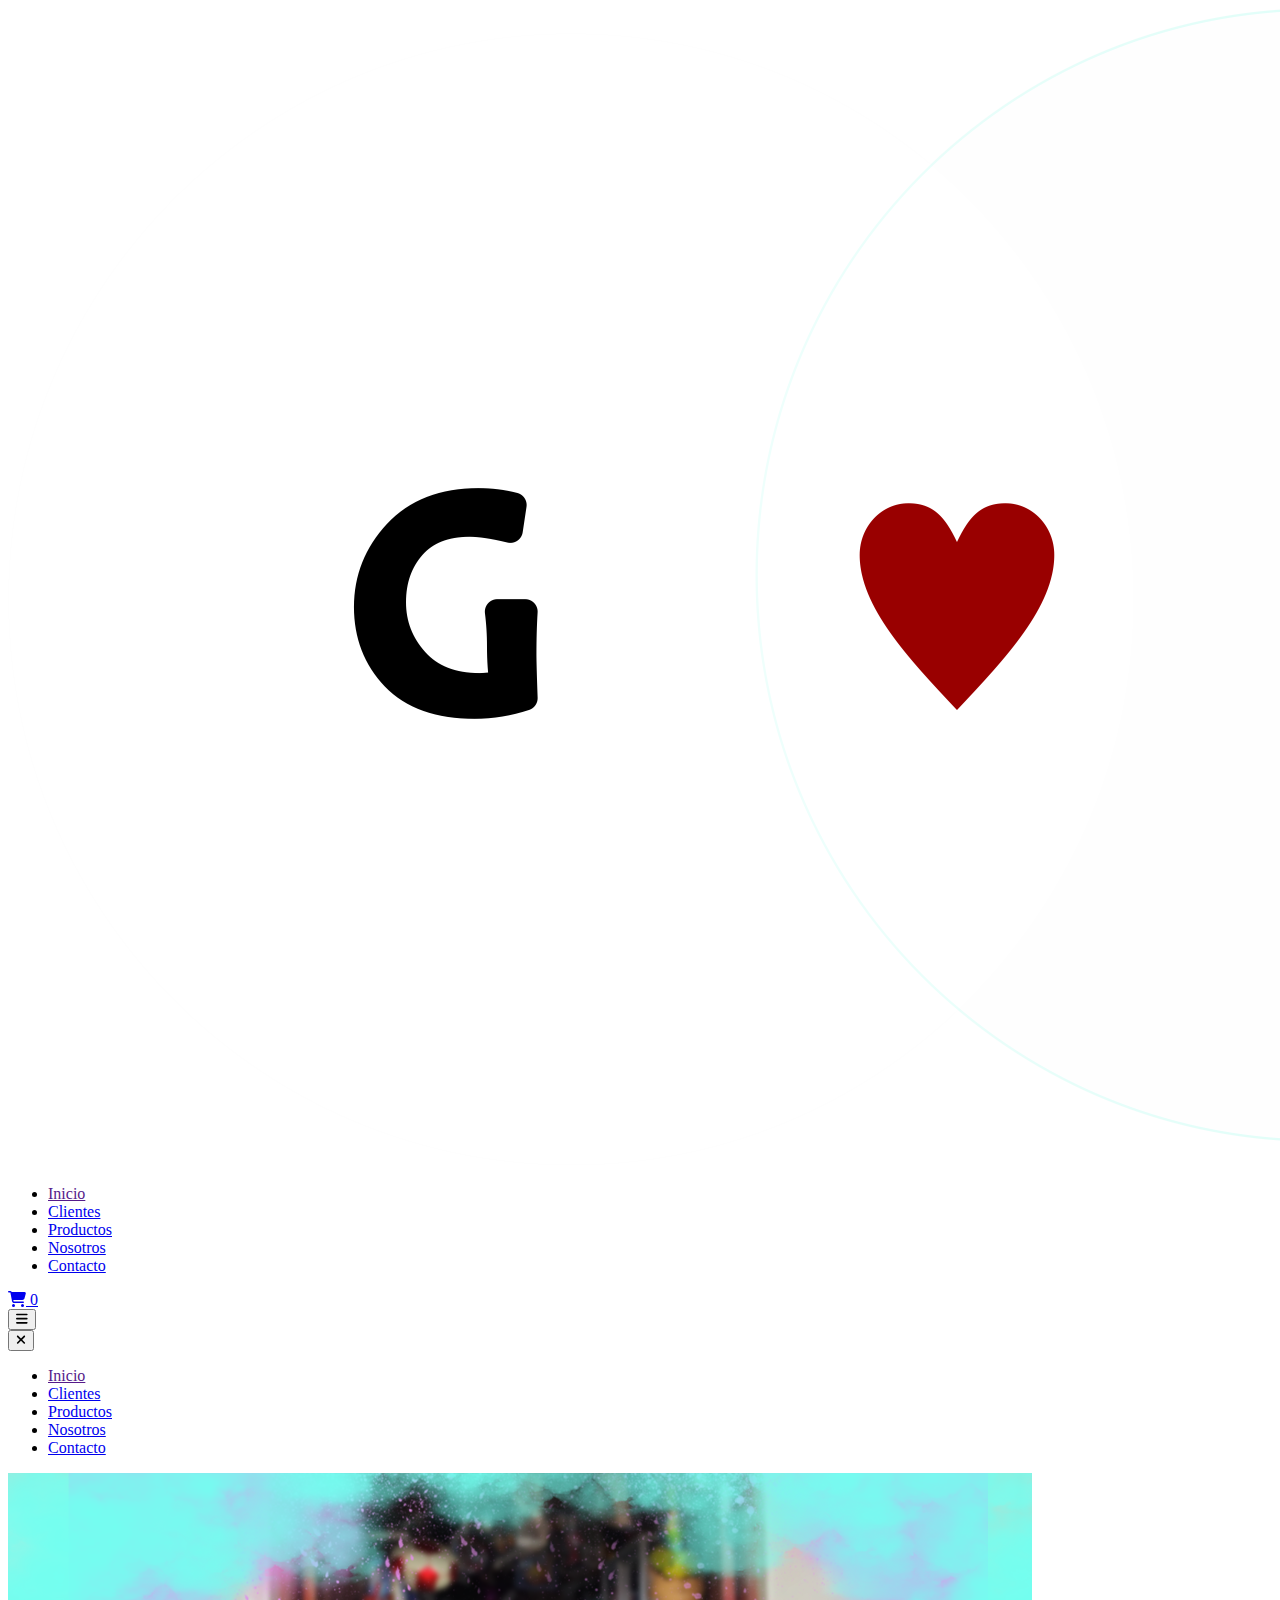
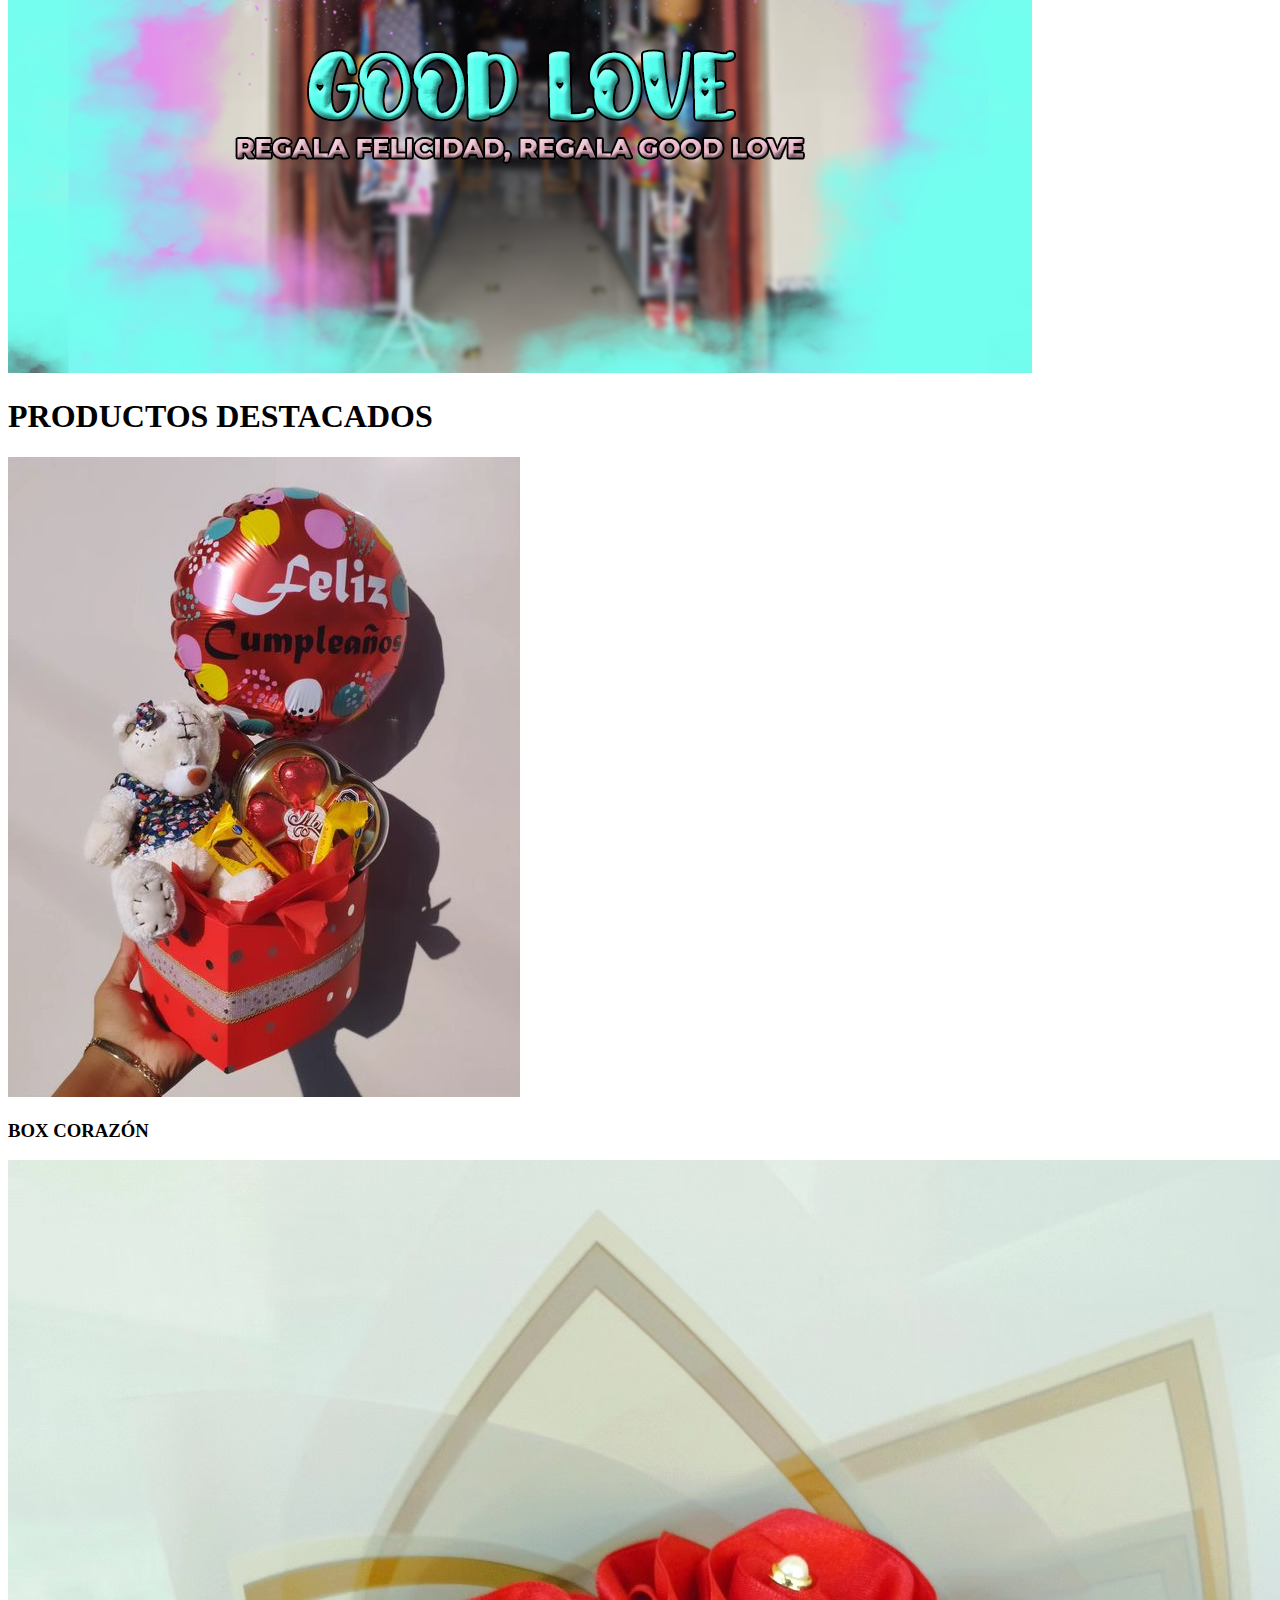
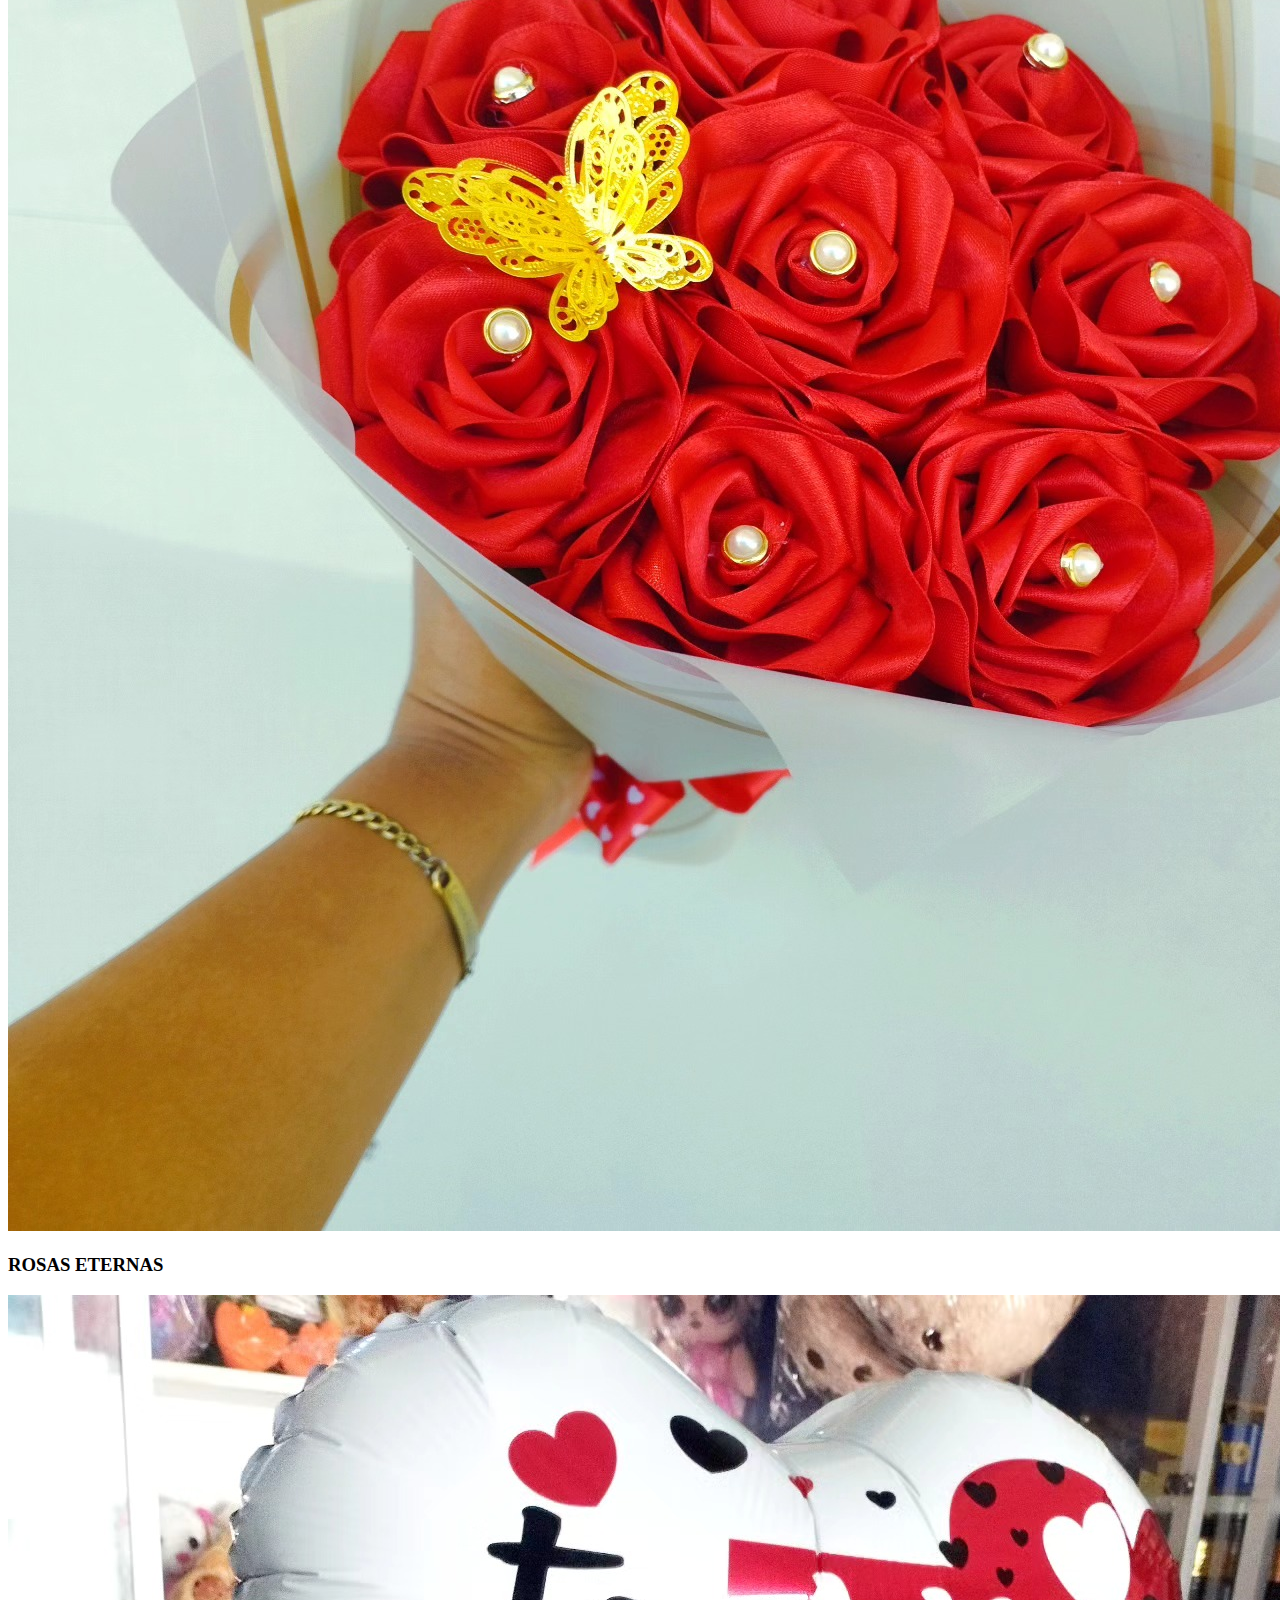
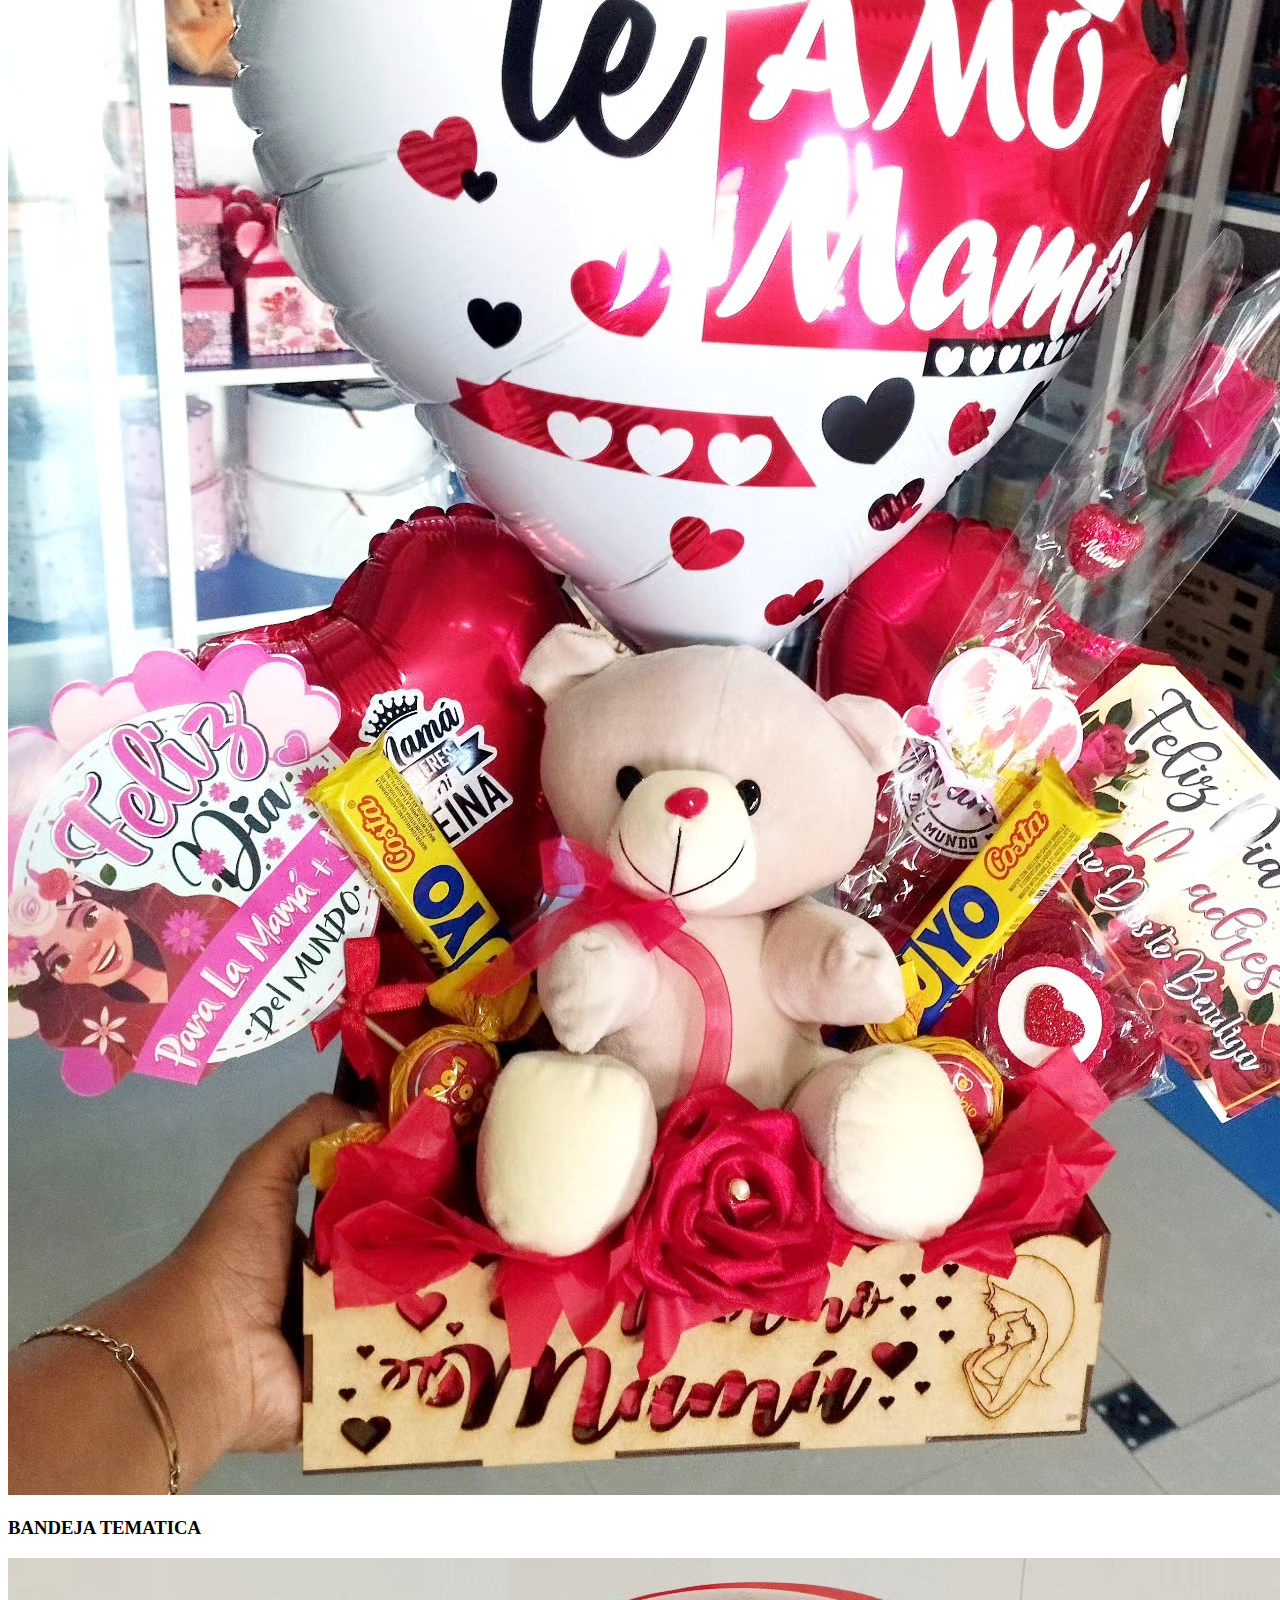
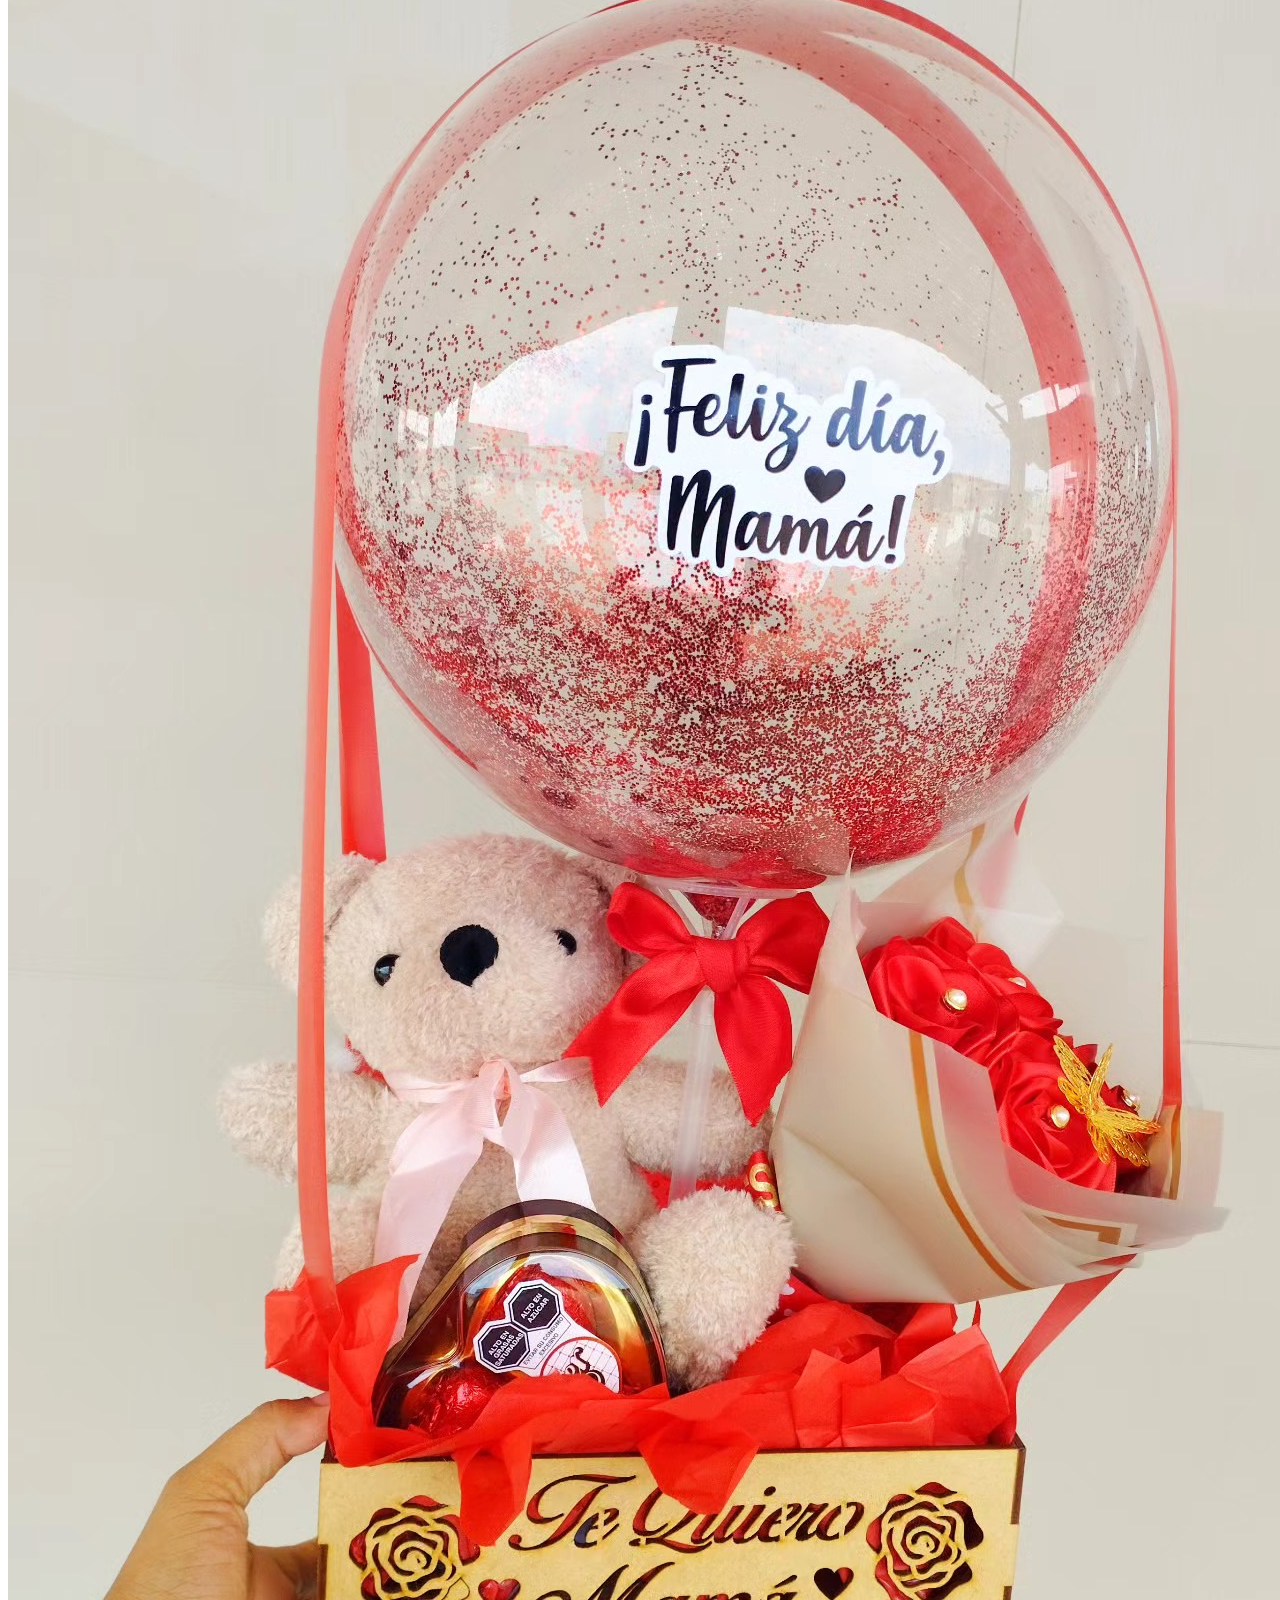
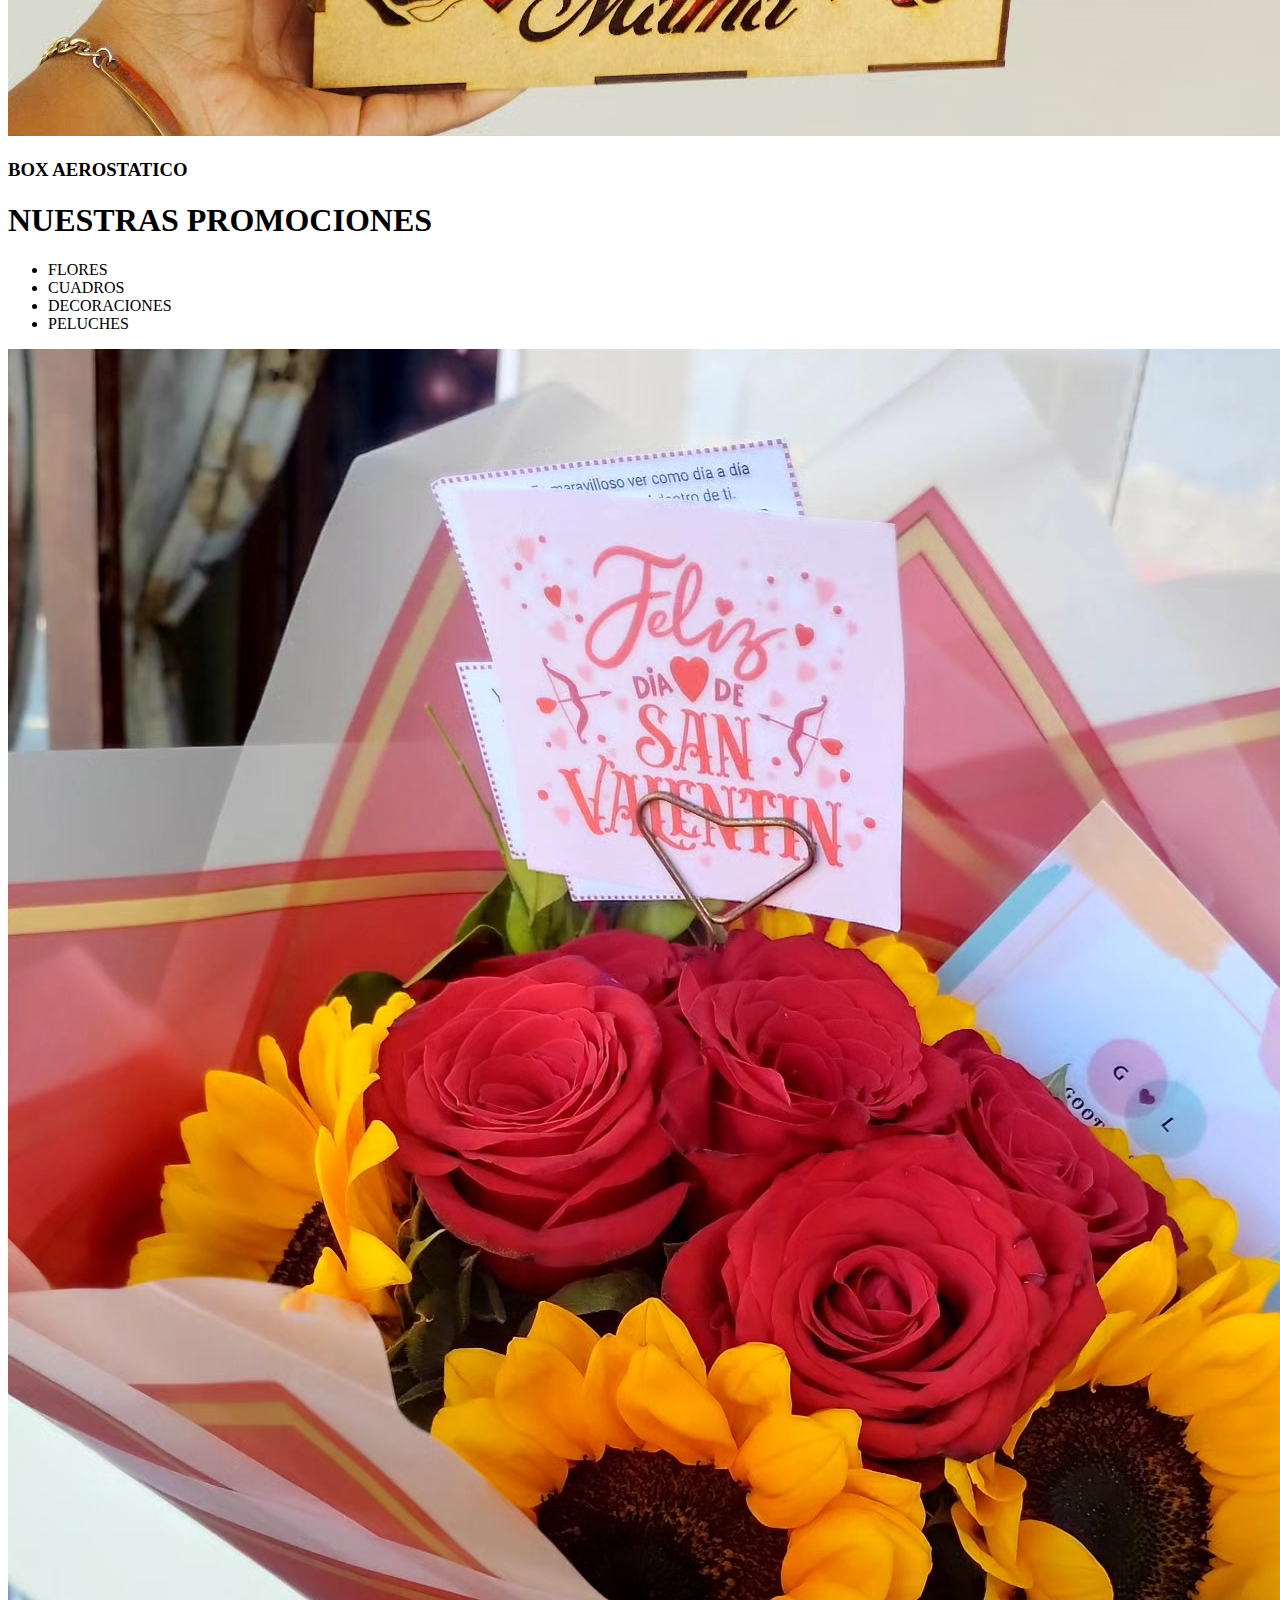
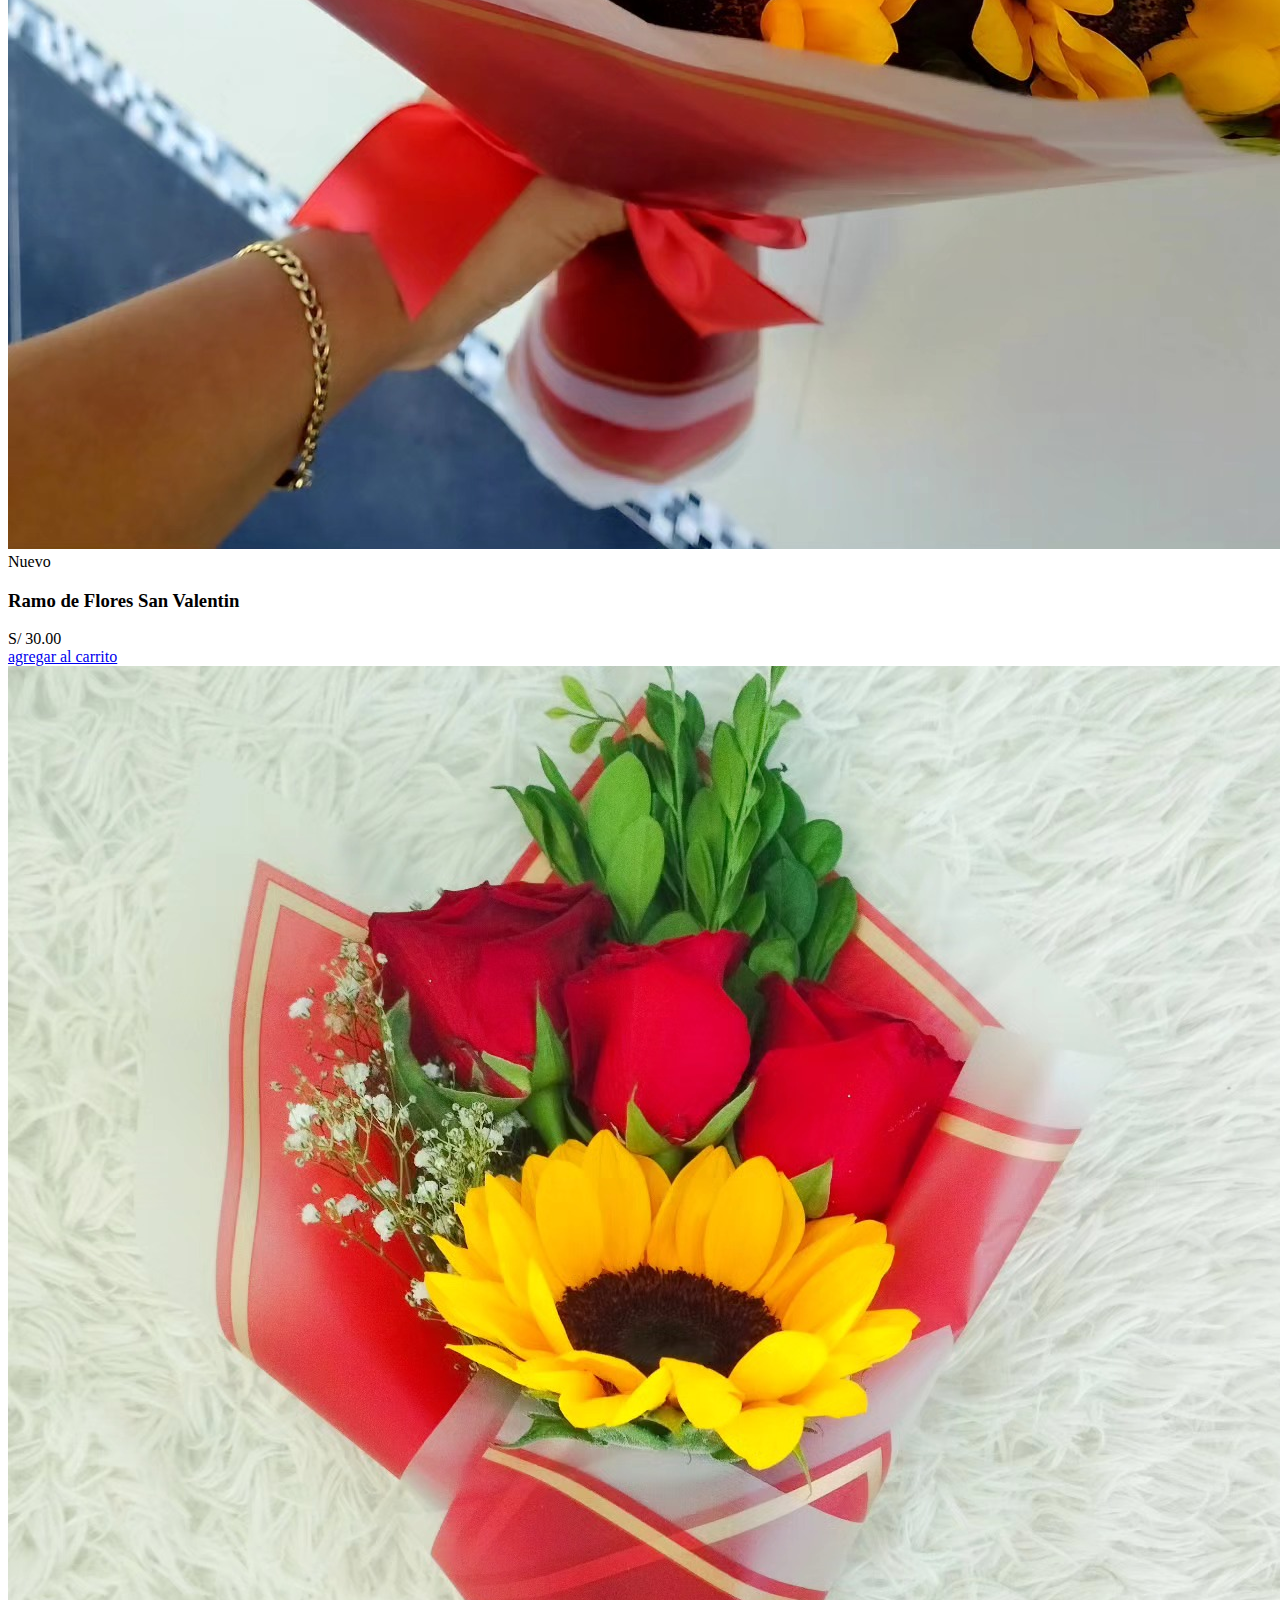
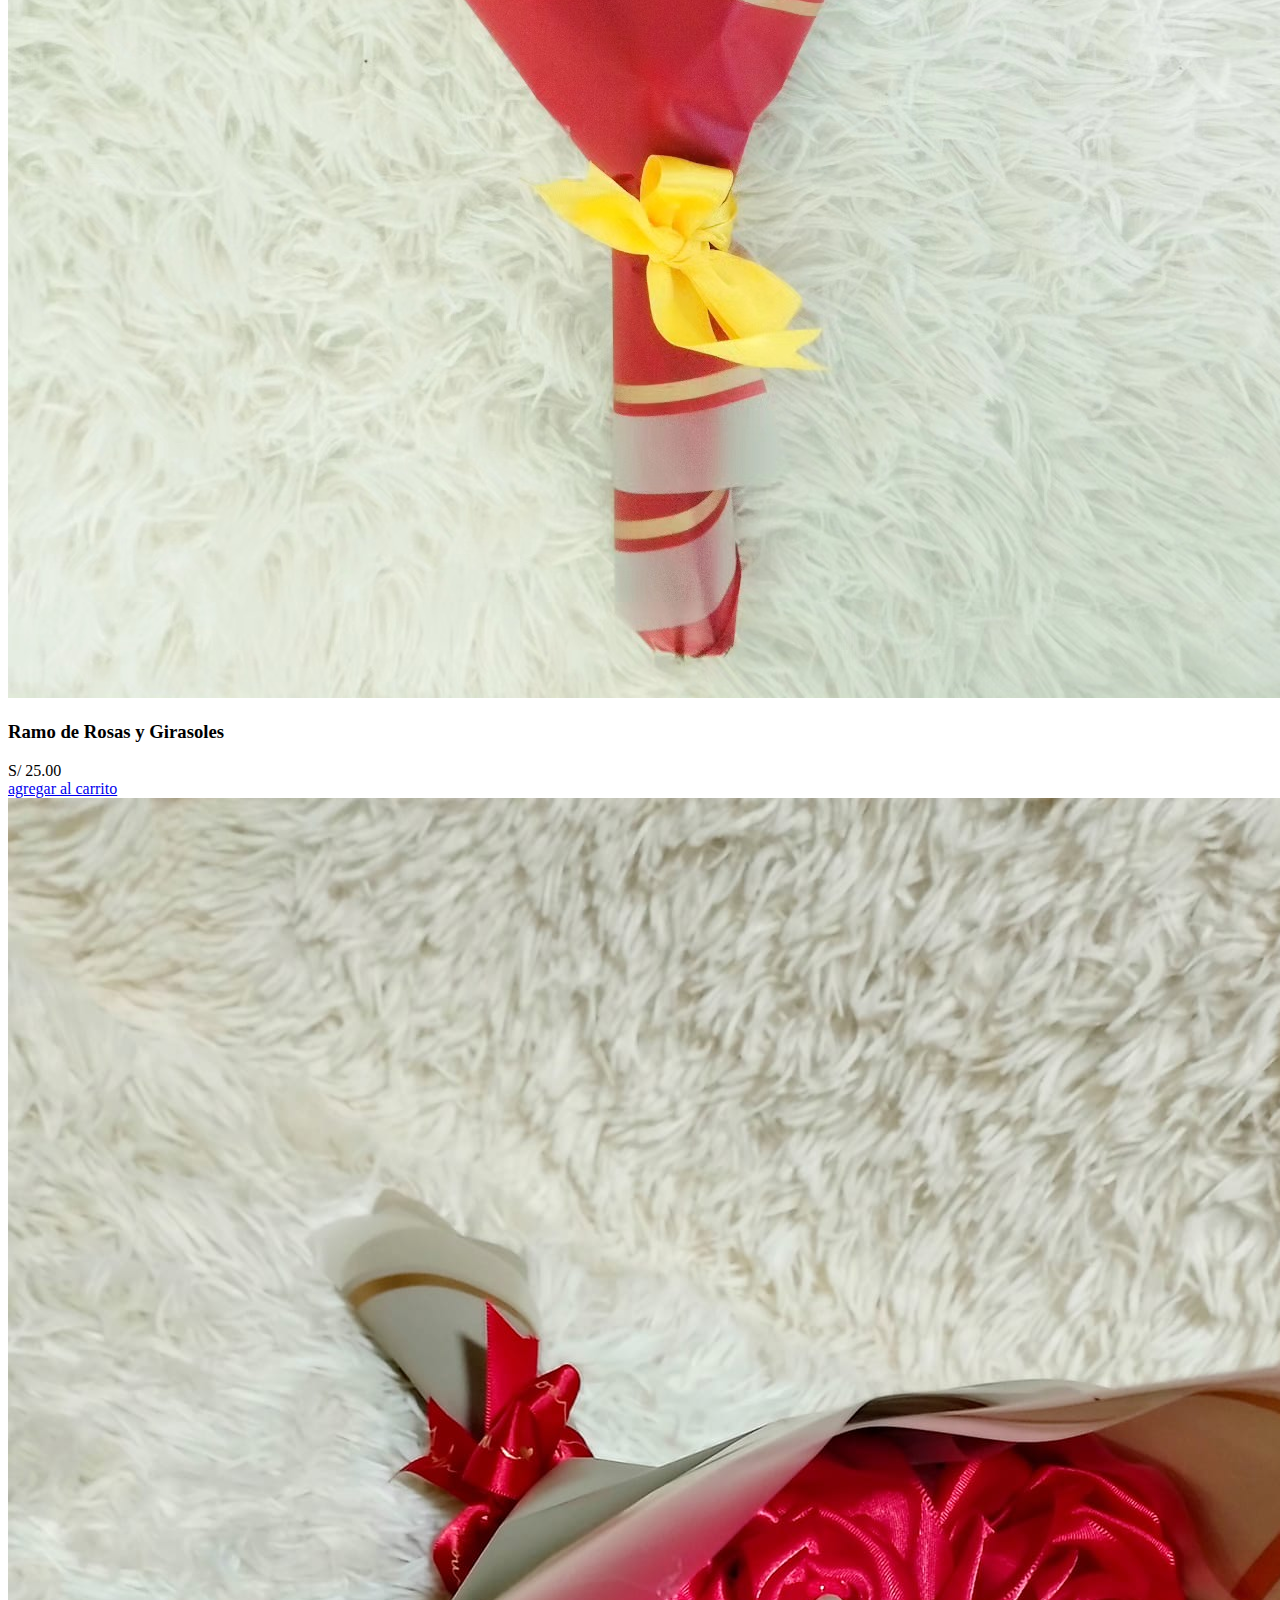
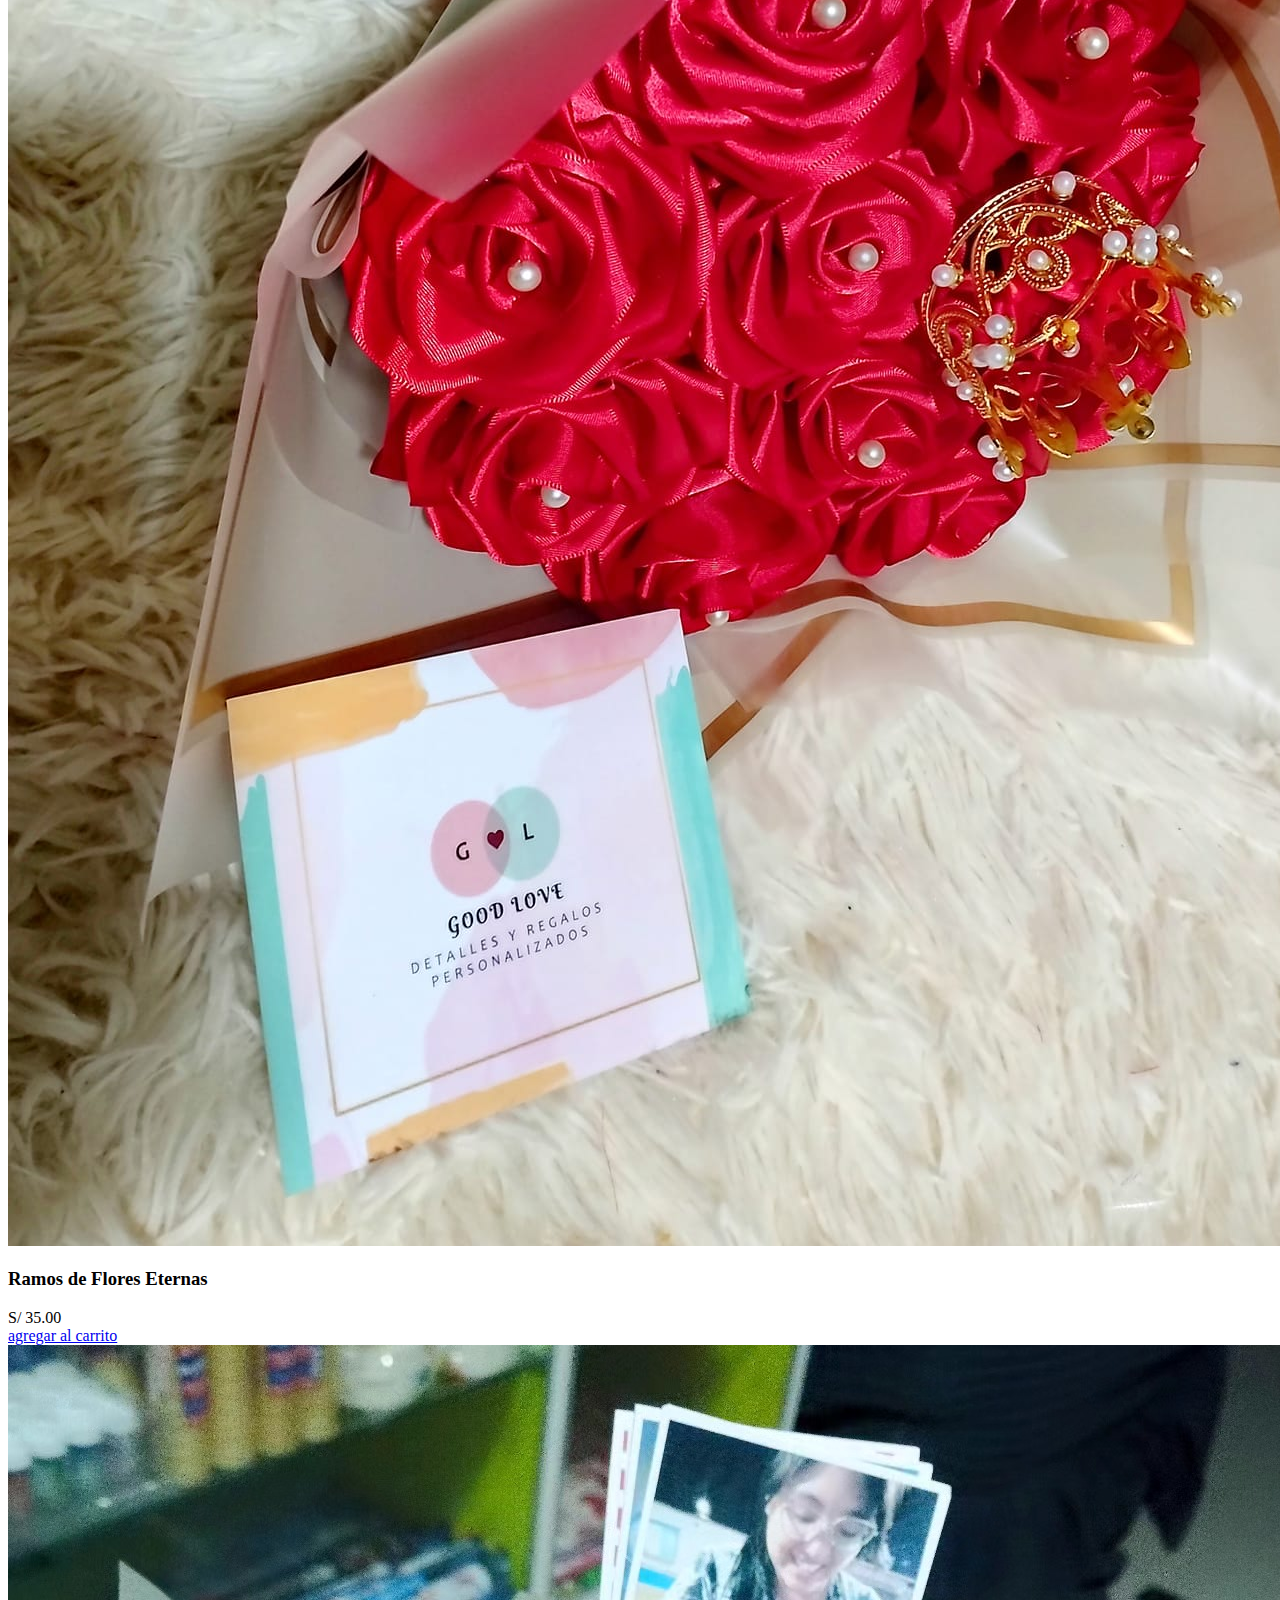
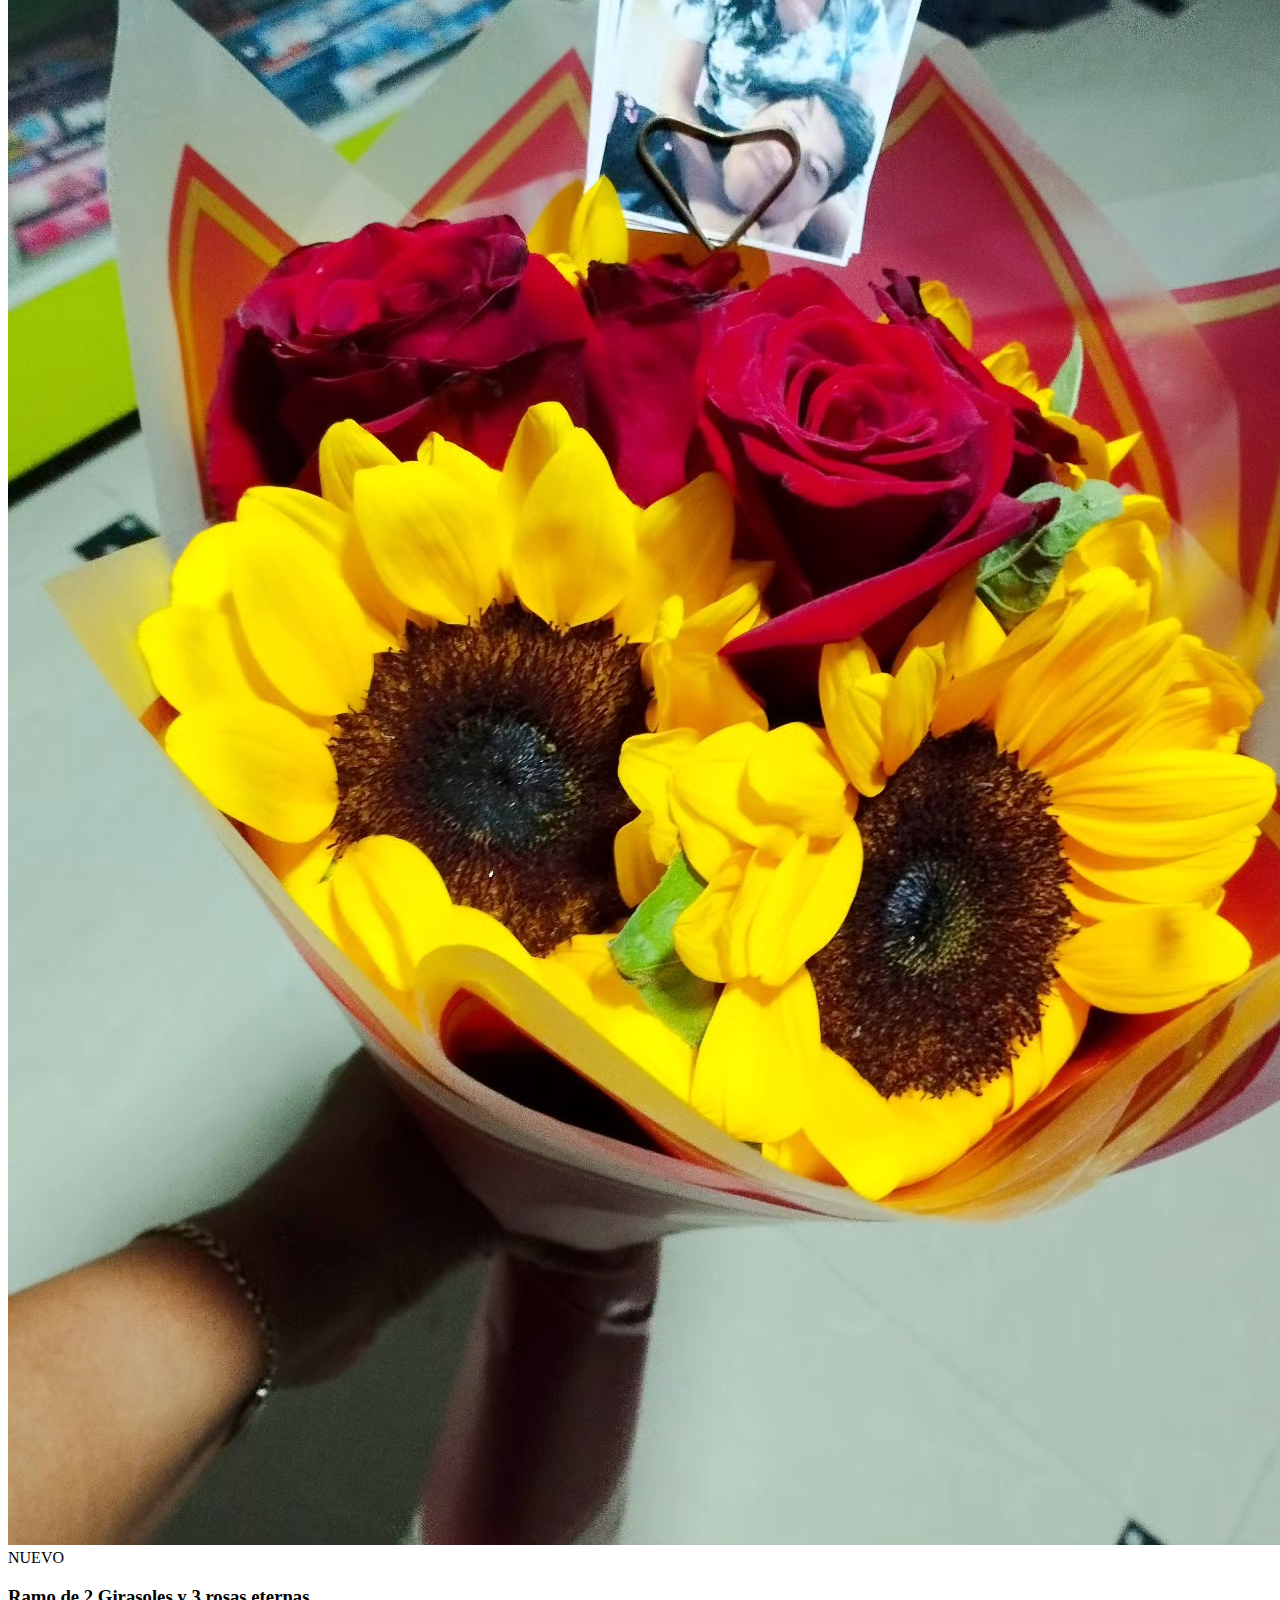
==== commit f29806bc: "Add files via upload" ====
--- a/index.html
+++ b/index.html
@@ -439,15 +439,16 @@
                         </ul>
                     </div>
                     <div class="mapa">
-                        <iframe src="https://www.google.com/maps/embed?pb=!1m18!1m12!1m3!1d992.4125386699396!2d-80.86276703045102!3d-5.763381699638694!2m3!1f0!2f0!3f0!3m2!1i1024!2i768!4f13.1!3m3!1m2!1s0x90497de2db563417%3A0x5fd5b9d0ac31277e!2sPi%C3%B1ateria%20y%20detalles%20personalizados%3A%20Good%20Love!5e0!3m2!1ses-419!2spe!4v1721353790488!5m2!1ses-419!2spe" width="400" height="300" style="border:0;" allowfullscreen="" loading="lazy" referrerpolicy="no-referrer-when-downgrade"></iframe>
+                        <iframe src="https://www.google.com/maps/embed?pb=!1m18!1m12!1m3!1d992.4125386699396!2d-80.86276703045102!3d-5.763381699638694!2m3!1f0!2f0!3f0!3m2!1i1024!2i768!4f13.1!3m3!1m2!1s0x90497de2db563417%3A0x5fd5b9d0ac31277e!2sPi%C3%B1ateria%20y%20detalles%20personalizados%3A%20Good%20Love!5e0!3m2!1ses-419!2spe!4v1721353790488!5m2!1ses-419!2spe" width="350" height="300" style="border:0;" allowfullscreen="" loading="lazy" referrerpolicy="no-referrer-when-downgrade"></iframe>
                     </div>
                 </div>
     
                 <div class="copyright">
+                    <img src="img/pagos.png" alt="Pagos">
+
                     <p>
                         Desarrollado por GOOD LOVE | DETALLES PERSONALIZADOS &copy; 2024
                     </p>
-                    <img src="img/pagos.png" alt="Pagos">
                 </div>
             </div>
         </div>
